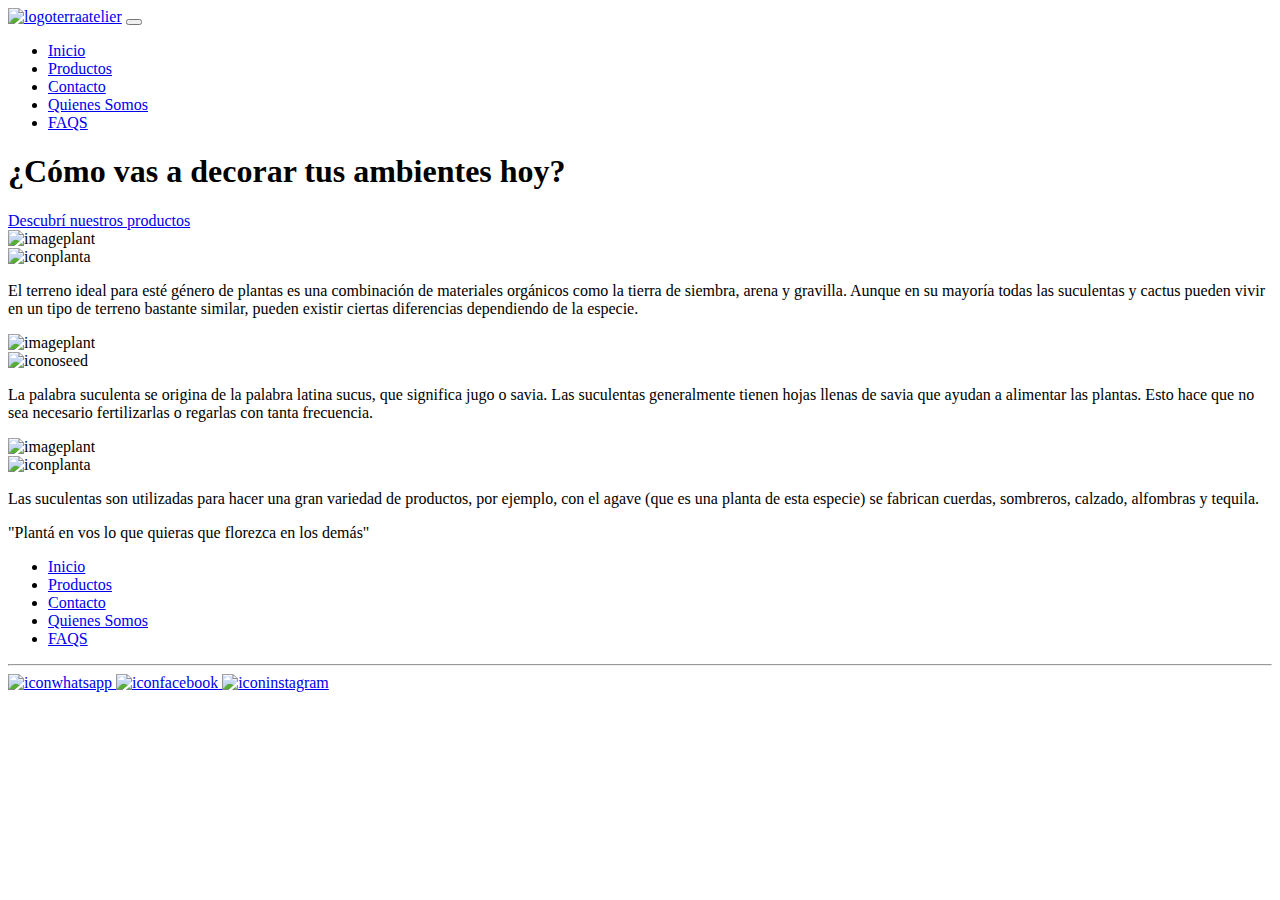
==== index.html @ 63eca44c "update" ====
<!DOCTYPE html>
<html lang="es">

<head>
    <meta charset="UTF-8">
    <meta http-equiv="X-UA-Compatible" content="IE=edge">
    <meta name="viewport" content="width=device-width, initial-scale=1.0">
    <meta name="E-commerce de plantas">
    <!-- HTML Meta Tags -->
    <title>Terra Atelier - Inicio</title>
    <meta name="description" content="En nuestro site encontrarás todo para darle vida a tus ambientes. Plantas de interior, cactus, suculentas y deco.">
    <!-- Google / Search Engine Tags -->
    <meta itemprop="name" content="Terra Atelier - Inicio">
    <meta itemprop="description" content="En nuestro site encontrarás todo para darle vida a tus ambientes. Plantas de interior, cactus, suculentas y deco.">
    <!-- Facebook Meta Tags -->
    <meta property="og:url" content="https://martingomez092.github.io/TerraAtelier">
    <meta property="og:type" content="website">
    <meta property="og:title" content="Terra Atelier - Inicio">
    <meta property="og:description" content="En nuestro site encontrarás todo para darle vida a tus ambientes. Plantas de interior, cactus, suculentas y deco.">
    <!-- Twitter Meta Tags -->
    <meta name="twitter:card" content="summary_large_image">
    <meta name="twitter:title" content="Terra Atelier - Inicio">
    <meta name="twitter:description" content="En nuestro site encontrarás todo para darle vida a tus ambientes. Plantas de interior, cactus, suculentas y deco.">
    <meta name="twitter:image" content="">
     <!-- Css y Bootstrap -->
    <link rel="shortcut icon" href="img/favicon.ico">
    <link rel="stylesheet" href="./css/style.css">
    <link href="https://cdn.jsdelivr.net/npm/bootstrap@5.1.3/dist/css/bootstrap.min.css" rel="stylesheet" integrity="sha384-1BmE4kWBq78iYhFldvKuhfTAU6auU8tT94WrHftjDbrCEXSU1oBoqyl2QvZ6jIW3" crossorigin="anonymous">
    <title>Terra Atelier - Inicio</title>
</head>

<body>
  <!-- NAVBAR -->
    <nav class="navbar navbar-expand-lg navbar-light bg-light ">
        <div class="container-fluid ">
          <a class="navbar-brand" href="index.html"><img class="logo" src="img/logo.svg" alt="logoterraatelier"></a>
          <button class="navbar-toggler" type="button" data-bs-toggle="collapse" data-bs-target="#navbarNav" aria-controls="navbarNav" aria-expanded="false" aria-label="Toggle navigation">
            <span class="navbar-toggler-icon"></span>
          </button>
          <div class="collapse navbar-collapse li-position" id="navbarNav">
            <ul class="navbar-nav">
              <li class="nav-item">
                <a class="nav-link active" aria-current="page" href="index.html">Inicio</a>
              </li>
              <li class="nav-item">
                <a class="nav-link" href="productos.html">Productos</a>
              </li>
              <li class="nav-item">
                <a class="nav-link" href="contacto.html">Contacto</a>
              </li>
              <li class="nav-item">
                <a class="nav-link" href="quienes-somos.html">Quienes Somos</a>
              </li>
              <li class="nav-item">
                <a class="nav-link" href="faqs.html">FAQS</a>
              </li>
            </ul>
          </div>
        </div>
      </nav>
  
    <!-- PARALLAX HERO -->
    <article >
        <div class="section1 parallax mb-5">
          <div class="hero">
            <h1>¿Cómo vas a decorar tus ambientes hoy?</h1>
            <a class="btn-hero nav-link" href="productos.html" target="_blank">Descubrí nuestros productos</a>
          </div>      
        </div> 
    </article>    

    <!-- CARDS INFO -->
    <section class="section-width">
      <div class="card mb-5 mt-2" >
        <div class="row g-0">
          <div class="col-12 col-lg-4 col-xl-3 image-card">
            <img src="img/box1.jpg" alt="imageplant" class="img-fluid ">
          </div>
          <div class="col-12 col-lg-8 col-xl-9 d-flex align-items-center">
            <div class="card-body">
                <img class="icon" src="img/Group 8.svg" alt="iconplanta">
              <p class="card-text">El terreno ideal para esté género de plantas es una combinación de materiales orgánicos como la tierra de siembra, arena y gravilla.  Aunque en su mayoría todas las suculentas y cactus pueden vivir en un tipo de terreno bastante similar, pueden  existir ciertas diferencias dependiendo de la especie.</p>
              
            </div>
          </div>
        </div>
      </div>
      <div class="card mb-5 mt-2" >
        <div class="row g-0 ">
          <div class="col-12 col-lg-4 col-xl-3 image-card">
            <img src="img/box1.jpg" alt="imageplant" class="img-fluid ">
          </div>
          <div class="col-12 col-lg-8 col-xl-9 d-flex align-items-center"">
            <div class="card-body">
              <img class="icon" src="img/mdi_seed-outline.svg" alt="iconoseed">
              <p class="card-text">La palabra suculenta se origina de la palabra latina sucus, que significa jugo o savia. Las suculentas generalmente tienen hojas llenas de savia que ayudan a alimentar las plantas. Esto hace que no sea necesario fertilizarlas o regarlas con tanta frecuencia. </p>
            </div>
         </div>
        </div>
      </div>
      <div class="card mb-5 mt-2" >
        <div class="row g-0">
          <div class="col-12 col-lg-4 col-xl-3 image-card">
            <img src="img/box1.jpg" alt="imageplant" class="img-fluid ">
          </div>
          <div class="col-12 col-lg-8 col-xl-9 d-flex align-items-center">
            <div class="card-body">
                <img class="icon" src="img/Group 8.svg" alt="iconplanta">
              <p class="card-text">Las suculentas son utilizadas para hacer una gran variedad de productos, por ejemplo, con el agave (que es una planta de esta especie) se fabrican cuerdas, sombreros, calzado, alfombras y tequila.</p>            
            </div>
          </div>
        </div>
      </div>
    </section> 

    <!-- PARALLAX 2 -->
    <article >
        <div class="section2 parallax d-flex justify-content-center ">
            <div class="box-flex-pie">
                <div class="box-left-pie">
                    <p class="box-text-3">"Plantá en vos lo que quieras que florezca en los demás"
                    </p>
                </div>
                <div class="box-right-pie">                          
                </div>
            </div>
        </div> 
    </article>

    <!-- FOOTER -->
    <footer class="footer-responsive">
        <ul class="ul-footer">
            <li class="li-footer "><a href="index.html"> Inicio</a></li>
            <li class="li-footer"><a href="productos.html">Productos</a></li>
            <li class="li-footer"><a href="contacto.html">Contacto</a></li>
            <li class="li-footer"><a href="quienes-somos.html">Quienes Somos</a></li>
            <li class="li-footer"><a href="faqs.html">FAQS</a></li> 
        </ul>
        <hr>
        <div class="redes">
            <a class="icon-redes" href="https://api.whatsapp.com/send?phone=0123456789&text=Hola, Nececito mas informacion!" target="_blank">
                <img src="img/wasap.svg" alt="iconwhatsapp">
            </a>
            <a class="icon-redes" href="https://www.facebook.com/terraatelier.tiendadeplantas" target="_blank">
                <img src="img/fb.svg" alt="iconfacebook">
            </a>
            <a class="icon-redes" href="https://www.instagram.com/terraatelierok/"target="_blank">
                <img src="img/ig.svg" alt="iconinstagram">
            </a>
        </div>
    </footer> 
    <script src="https://cdn.jsdelivr.net/npm/bootstrap@5.1.3/dist/js/bootstrap.bundle.min.js" integrity="sha384-ka7Sk0Gln4gmtz2MlQnikT1wXgYsOg+OMhuP+IlRH9sENBO0LRn5q+8nbTov4+1p" crossorigin="anonymous"></script>
</body> 

</html>
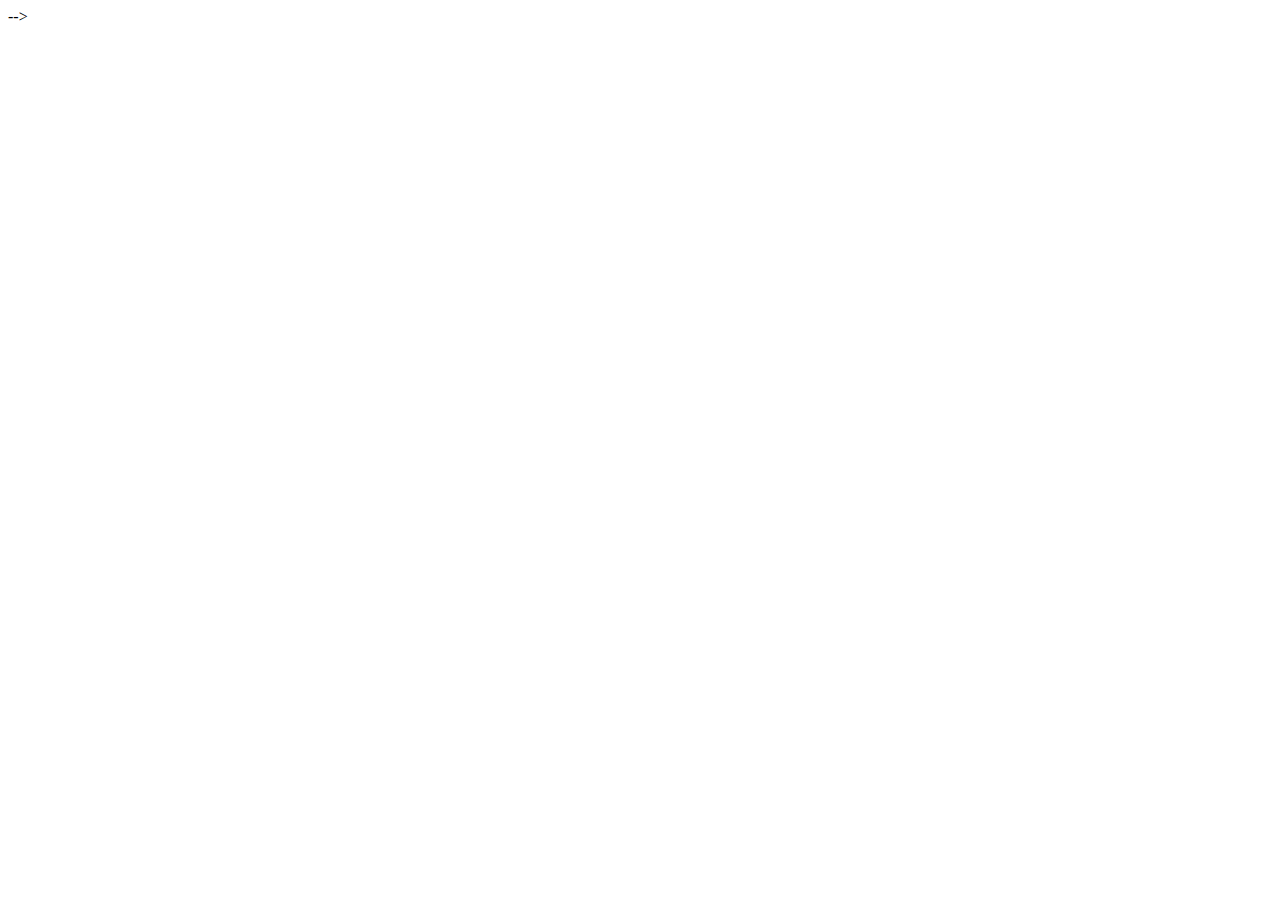
==== commit 4b1720c2: "Ajustes en el html" ====
--- a/index.html
+++ b/index.html
@@ -1,4 +1,4 @@
-<!DOCTYPE html>
+<!-- <!DOCTYPE html>
 <html lang="es">
 
 <head>
@@ -6,32 +6,32 @@
     <meta http-equiv="X-UA-Compatible" content="IE=edge">
     <meta name="viewport" content="width=device-width, initial-scale=1.0">
     <meta name="E-commerce de plantas">
-    <!-- HTML Meta Tags -->
-    <title>Terra Atelier - Inicio</title>
-    <meta name="description" content="En nuestro site encontrarás todo para darle vida a tus ambientes. Plantas de interior, cactus, suculentas y deco.">
+   <!-HTML Meta Tags -->
+<!--     <title>Terra Atelier - Inicio</title>
+    <meta name="description" content="En nuestro site encontrarás todo para darle vida a tus ambientes. Plantas de interior, cactus, suculentas y deco."> -->
     <!-- Google / Search Engine Tags -->
-    <meta itemprop="name" content="Terra Atelier - Inicio">
-    <meta itemprop="description" content="En nuestro site encontrarás todo para darle vida a tus ambientes. Plantas de interior, cactus, suculentas y deco.">
+  <!--   <meta itemprop="name" content="Terra Atelier - Inicio">
+    <meta itemprop="description" content="En nuestro site encontrarás todo para darle vida a tus ambientes. Plantas de interior, cactus, suculentas y deco."> -->
     <!-- Facebook Meta Tags -->
-    <meta property="og:url" content="https://martingomez092.github.io/TerraAtelier">
+  <!--   <meta property="og:url" content="https://martingomez092.github.io/TerraAtelier">
     <meta property="og:type" content="website">
     <meta property="og:title" content="Terra Atelier - Inicio">
-    <meta property="og:description" content="En nuestro site encontrarás todo para darle vida a tus ambientes. Plantas de interior, cactus, suculentas y deco.">
+    <meta property="og:description" content="En nuestro site encontrarás todo para darle vida a tus ambientes. Plantas de interior, cactus, suculentas y deco."> -->
     <!-- Twitter Meta Tags -->
-    <meta name="twitter:card" content="summary_large_image">
+   <!--  <meta name="twitter:card" content="summary_large_image">
     <meta name="twitter:title" content="Terra Atelier - Inicio">
     <meta name="twitter:description" content="En nuestro site encontrarás todo para darle vida a tus ambientes. Plantas de interior, cactus, suculentas y deco.">
-    <meta name="twitter:image" content="">
+    <meta name="twitter:image" content=""> -->
      <!-- Css y Bootstrap -->
-    <link rel="shortcut icon" href="img/favicon.ico">
+   <!--  <link rel="shortcut icon" href="img/favicon.ico">
     <link rel="stylesheet" href="./css/style.css">
     <link href="https://cdn.jsdelivr.net/npm/bootstrap@5.1.3/dist/css/bootstrap.min.css" rel="stylesheet" integrity="sha384-1BmE4kWBq78iYhFldvKuhfTAU6auU8tT94WrHftjDbrCEXSU1oBoqyl2QvZ6jIW3" crossorigin="anonymous">
     <title>Terra Atelier - Inicio</title>
-</head>
+</head> -->
 
-<body>
-  <!-- NAVBAR -->
-    <nav class="navbar navbar-expand-lg navbar-light bg-light ">
+<body> -->
+<!--  NAVBAR -->
+    <!-- <nav class="navbar navbar-expand-lg navbar-light bg-light ">
         <div class="container-fluid ">
           <a class="navbar-brand" href="index.html"><img class="logo" src="img/logo.svg" alt="logoterraatelier"></a>
           <button class="navbar-toggler" type="button" data-bs-toggle="collapse" data-bs-target="#navbarNav" aria-controls="navbarNav" aria-expanded="false" aria-label="Toggle navigation">
@@ -57,20 +57,20 @@
             </ul>
           </div>
         </div>
-      </nav>
+      </nav> -->
   
     <!-- PARALLAX HERO -->
-    <article >
+   <!--  <article >
         <div class="section1 parallax mb-5">
           <div class="hero">
             <h1>¿Cómo vas a decorar tus ambientes hoy?</h1>
             <a class="btn-hero nav-link" href="productos.html" target="_blank">Descubrí nuestros productos</a>
           </div>      
         </div> 
-    </article>    
+    </article>  -->   
 
     <!-- CARDS INFO -->
-    <section class="section-width">
+   <!--  <section class="section-width">
       <div class="card mb-5 mt-2" >
         <div class="row g-0">
           <div class="col-12 col-lg-4 col-xl-3 image-card">
@@ -111,10 +111,10 @@
           </div>
         </div>
       </div>
-    </section> 
+    </section>  -->
 
     <!-- PARALLAX 2 -->
-    <article >
+    <!-- <article >
         <div class="section2 parallax d-flex justify-content-center ">
             <div class="box-flex-pie">
                 <div class="box-left-pie">
@@ -125,10 +125,10 @@
                 </div>
             </div>
         </div> 
-    </article>
+    </article> -->
 
     <!-- FOOTER -->
-    <footer class="footer-responsive">
+    <!-- <footer class="footer-responsive">
         <ul class="ul-footer">
             <li class="li-footer "><a href="index.html"> Inicio</a></li>
             <li class="li-footer"><a href="productos.html">Productos</a></li>
@@ -148,8 +148,9 @@
                 <img src="img/ig.svg" alt="iconinstagram">
             </a>
         </div>
-    </footer> 
+    </footer>   
     <script src="https://cdn.jsdelivr.net/npm/bootstrap@5.1.3/dist/js/bootstrap.bundle.min.js" integrity="sha384-ka7Sk0Gln4gmtz2MlQnikT1wXgYsOg+OMhuP+IlRH9sENBO0LRn5q+8nbTov4+1p" crossorigin="anonymous"></script>
-</body> 
+    <script src=""></script>
+  </body> 
 
-</html> +</html> -->--- a/css/style.css
+++ b/css/style.css
@@ -0,0 +1,1701 @@
+* {
+  padding: 0;
+  margin: 0;
+  -webkit-box-sizing: border-box;
+  box-sizing: border-box;
+}
+
+.footer-primario #131515 {
+  background-color: #131515;
+}
+
+.footer-secundario #fafafa {
+  background-color: #131515;
+}
+
+.footer-responsive {
+  height: auto;
+  width: 100%;
+  background-color: #131515;
+}
+
+.ul-footer {
+  height: auto;
+  width: 100%;
+  background-color: #fafafa;
+}
+
+.footer,
+.footer--redisenio1,
+.footer--redisenio2 {
+  width: 100%;
+  height: auto;
+  background-color: #131515;
+  text-align: center;
+  color: #fafafa;
+}
+
+.footer--redisenio1 {
+  background-color: aquamarine;
+  color: yellow;
+}
+
+.footer--redisenio2 {
+  background-color: brown;
+  color: yellow;
+}
+
+body {
+  background-color: #fff;
+}
+
+section {
+  margin-left: 10rem;
+  margin-right: 10rem;
+  background-color: #fff;
+}
+
+/* navbar */
+.navbar {
+  width: 100%;
+  display: inline-block;
+  background-color: #2ac9ad;
+  padding-top: 1rem;
+  padding-bottom: 1rem;
+  position: fixed;
+  z-index: 1000;
+}
+
+.navbar-brand {
+  width: 100%;
+  margin: auto;
+  display: flex;
+  justify-content: center;
+}
+
+.navbar-collapse {
+  display: -webkit-box;
+  display: -ms-flexbox;
+  display: flex;
+  -ms-flex-preferred-size: auto;
+  flex-basis: auto;
+  -webkit-box-pack: end;
+  -ms-flex-pack: end;
+  justify-content: flex-end;
+  margin-right: 10rem;
+}
+
+.logo {
+  width: 10rem;
+  margin-top: 0.5rem;
+  margin-bottom: 0.5rem;
+}
+
+@media only screen and (max-width: 991px) {
+  .logo {
+    margin-left: 5rem;
+  }
+}
+
+@media only screen and (max-width: 600px) {
+  .logo {
+    margin-left: 1rem;
+  }
+}
+
+@media only screen and (max-width: 991px) {
+  .navbar-toggler {
+    margin-right: 5rem;
+  }
+}
+
+@media only screen and (max-width: 600px) {
+  .navbar-toggler {
+    margin-right: 1rem;
+  }
+}
+
+.ul-navbar {
+  display: -webkit-box;
+  display: -ms-flexbox;
+  display: flex;
+  -webkit-box-orient: horizontal;
+  -webkit-box-direction: normal;
+  -ms-flex-direction: row;
+  flex-direction: row;
+}
+
+.li-navbar {
+  display: -webkit-box;
+  display: -ms-flexbox;
+  display: flex;
+  -webkit-box-orient: horizontal;
+  -webkit-box-direction: normal;
+  -ms-flex-direction: row;
+  flex-direction: row;
+  margin-right: 10rem;
+  text-decoration: none;
+  font-weight: bolder;
+  font-family: -apple-system, BlinkMacSystemFont, "Segoe UI", Roboto, Oxygen,
+    Ubuntu, Cantarell, "Open Sans", "Helvetica Neue", sans-serif;
+}
+
+a:link,
+a:visited,
+a:active,
+a:hover {
+  text-decoration: none;
+  color: #fafafa;
+}
+
+a.btn-hero:hover {
+  color: #ffffff;
+}
+
+a.btn-hero:visited {
+  color: #ffffff;
+}
+
+a.nav-link {
+  color: none;
+}
+
+/* hero */
+.section1 {
+  background-image: url("img/hero.webp");
+  background-repeat: none;
+  background-position: center;
+  background-size: cover;
+  height: 60vh;
+}
+
+.hero {
+  display: -webkit-box;
+  display: -ms-flexbox;
+  display: flex;
+  -webkit-box-orient: vertical;
+  -webkit-box-direction: normal;
+  -ms-flex-direction: column;
+  flex-direction: column;
+  -webkit-box-pack: start;
+  -ms-flex-pack: start;
+  justify-content: flex-start;
+  -webkit-box-align: start;
+  -ms-flex-align: start;
+  align-items: flex-start;
+  padding-top: 10rem;
+}
+
+h1 {
+  color: #fafafa;
+  font-family: -apple-system, BlinkMacSystemFont, "Segoe UI", Roboto, Oxygen,
+    Ubuntu, Cantarell, "Open Sans", "Helvetica Neue", sans-serif;
+  font-size: 6rem;
+  margin-left: 10rem;
+  margin-right: 10rem;
+  margin-bottom: 10rem;
+}
+
+.btn-hero {
+  background-color: #2ac9ad;
+  padding: 0.2rem;
+  border-radius: 0.5rem;
+  border-color: #2ac9ad;
+  color: #fafafa;
+  font-family: -apple-system, BlinkMacSystemFont, "Segoe UI", Roboto, Oxygen,
+    Ubuntu, Cantarell, "Open Sans", "Helvetica Neue", sans-serif;
+  font-size: 1.5rem;
+  margin-left: 10rem;
+  margin-right: 10rem;
+  margin-top: 4rem;
+}
+
+.btn-hero:hover {
+  background-color: #28b59c;
+}
+
+.btn-hero:active {
+  -webkit-transform: translateY(-1px);
+  transform: translateY(-1px);
+}
+
+@media only screen and (max-width: 991px) {
+  .hero {
+    padding-top: 8rem;
+  }
+}
+
+@media only screen and (max-width: 600px) {
+  .hero {
+    padding-top: 8rem;
+    padding-left: 2rem;
+    padding-right: 2rem;
+    display: -webkit-box;
+    display: -ms-flexbox;
+    display: flex;
+    -webkit-box-orient: vertical;
+    -webkit-box-direction: normal;
+    -ms-flex-direction: column;
+    flex-direction: column;
+    -webkit-box-pack: center;
+    -ms-flex-pack: center;
+    justify-content: center;
+    -webkit-box-align: center;
+    -ms-flex-align: center;
+    align-items: center;
+    text-align: center;
+  }
+}
+
+@media only screen and (max-width: 991px) {
+  h1 {
+    margin-left: 5rem;
+  }
+}
+
+@media only screen and (max-width: 991px) {
+  .btn-hero {
+    margin-left: 5rem;
+    margin-right: 1rem;
+  }
+}
+
+@media only screen and (max-width: 600px) {
+  h1 {
+    margin-left: 1rem;
+    margin-right: 1rem;
+  }
+}
+
+@media only screen and (max-width: 600px) {
+  .btn-hero {
+    margin-left: 1rem;
+    margin-right: 1rem;
+  }
+}
+
+@media only screen and (max-width: 440px) {
+  .btn-hero {
+    font-size: 1rem;
+  }
+}
+
+@media only screen and (max-width: 335px) {
+  .btn-hero {
+    margin-left: 0rem;
+    margin-right: 0rem;
+  }
+}
+
+/* card */
+.box-flex {
+  display: -webkit-box;
+  display: -ms-flexbox;
+  display: flex;
+  border-width: 0.01rem;
+  border-style: solid;
+  border-color: #cecece;
+  margin-bottom: 4rem;
+  height: 60vh;
+}
+
+.box-icon-text {
+  display: -webkit-box;
+  display: -ms-flexbox;
+  display: flex;
+  -webkit-box-orient: vertical;
+  -webkit-box-direction: normal;
+  -ms-flex-direction: column;
+  flex-direction: column;
+  background-color: #fafafa;
+}
+
+.icon {
+  width: 3rem;
+  margin-bottom: 1.5rem;
+}
+
+@media only screen and (max-width: 1375px) {
+  .icon {
+    padding-top: 3rem;
+  }
+}
+
+@media only screen and (max-width: 1235px) {
+  .icon {
+    padding-top: 2rem;
+    padding-bottom: 1rem;
+  }
+}
+
+@media only screen and (max-width: 1167px) {
+  .icon {
+    padding-top: 1rem;
+    padding-bottom: 0rem;
+  }
+}
+
+@media only screen and (max-width: 1379px) {
+  .icon {
+    display: none;
+  }
+}
+
+@media only screen and (min-width: 775px) and (max-width: 1061px) {
+  .section-width {
+    margin-left: 12rem;
+    margin-right: 12rem;
+  }
+}
+
+@media only screen and (max-width: 600px) {
+  .section-width {
+    margin-left: 1rem;
+    margin-right: 1rem;
+  }
+}
+
+@media only screen and (max-width: 410px) {
+  .image-card {
+    border-radius: round;
+  }
+}
+
+@media only screen and (max-width: 1041px) {
+  .card-text {
+    font-size: small;
+  }
+}
+
+.box-text-1 {
+  padding-left: 3rem;
+  padding-right: 3rem;
+  font-family: -apple-system, BlinkMacSystemFont, "Segoe UI", Roboto, Oxygen,
+    Ubuntu, Cantarell, "Open Sans", "Helvetica Neue", sans-serif;
+  color: #131515;
+  font-size: 1.5rem;
+}
+
+.box-text-2 {
+  padding-left: 3rem;
+  padding-right: 3rem;
+  font-family: -apple-system, BlinkMacSystemFont, "Segoe UI", Roboto, Oxygen,
+    Ubuntu, Cantarell, "Open Sans", "Helvetica Neue", sans-serif;
+  color: #131515;
+  font-size: 1.5rem;
+  text-align: right;
+}
+
+.icon-2 {
+  display: -webkit-box;
+  display: -ms-flexbox;
+  display: flex;
+  -webkit-box-orient: horizontal;
+  -webkit-box-direction: normal;
+  -ms-flex-direction: row;
+  flex-direction: row;
+  -webkit-box-pack: end;
+  -ms-flex-pack: end;
+  justify-content: flex-end;
+  padding-top: 8rem;
+  padding-right: 3rem;
+  padding-bottom: 4rem;
+}
+
+.box-flex-negra {
+  display: -webkit-box;
+  display: -ms-flexbox;
+  display: flex;
+  border-width: 0.01rem;
+  border-style: solid;
+  border-color: #cecece;
+  margin-bottom: 4rem;
+  background-color: #2ac9ad;
+}
+
+.image-width {
+  width: auto;
+  height: auto;
+}
+
+.box-left {
+  display: -webkit-box;
+  display: -ms-flexbox;
+  display: flex;
+  -webkit-box-align: center;
+  -ms-flex-align: center;
+  align-items: center;
+  width: 50%;
+  padding: 4rem;
+}
+
+.box-right {
+  display: -webkit-box;
+  display: -ms-flexbox;
+  display: flex;
+  background-color: #131515;
+  width: 50%;
+  background-image: url(img/box1.jpg);
+  background-size: fill no-repeat;
+  background-position: center;
+  height: auto;
+}
+
+/* footer */
+footer {
+  background-color: #131515;
+  padding-right: 10rem;
+  padding-left: 10rem;
+}
+
+.ul-footer {
+  display: -webkit-box;
+  display: -ms-flexbox;
+  display: flex;
+  -webkit-box-orient: horizontal;
+  -webkit-box-direction: normal;
+  -ms-flex-direction: row;
+  flex-direction: row;
+  -webkit-box-pack: center;
+  -ms-flex-pack: center;
+  justify-content: center;
+  background-color: #131515;
+  padding-left: 0rem;
+  margin-bottom: 0rem;
+}
+
+.li-footer {
+  display: -webkit-box;
+  display: -ms-flexbox;
+  display: flex;
+  -webkit-box-orient: vertical;
+  -webkit-box-direction: normal;
+  -ms-flex-direction: column;
+  flex-direction: column;
+  -webkit-box-pack: center;
+  -ms-flex-pack: center;
+  justify-content: center;
+  margin-right: 2rem;
+  margin-left: 2rem;
+  margin-top: 0.5rem;
+  margin-bottom: 0.5rem;
+  padding: 1rem;
+  text-decoration: none;
+  font-weight: bolder;
+  font-family: -apple-system, BlinkMacSystemFont, "Segoe UI", Roboto, Oxygen,
+    Ubuntu, Cantarell, "Open Sans", "Helvetica Neue", sans-serif;
+}
+
+li a:hover {
+  color: #fafafa;
+}
+
+footer hr {
+  height: 1px;
+  background-color: whitesmoke;
+  margin: 0rem;
+}
+
+@media only screen and (max-width: 992px) {
+  .li-footer {
+    margin: 0rem;
+  }
+}
+
+@media only screen and (max-width: 700px) {
+  .ul-footer {
+    -webkit-box-orient: vertical;
+    -webkit-box-direction: normal;
+    -ms-flex-direction: column;
+    flex-direction: column;
+    padding-left: 0%;
+  }
+}
+
+@media only screen and (max-width: 700px) {
+  .footer-responsive {
+    margin-left: 0rem;
+    margin-right: 0rem;
+    padding-left: 0px;
+    padding-right: 0px;
+  }
+}
+
+.redes {
+  display: -webkit-box;
+  display: -ms-flexbox;
+  display: flex;
+  -webkit-box-orient: horizontal;
+  -webkit-box-direction: normal;
+  -ms-flex-direction: row;
+  flex-direction: row;
+  -webkit-box-align: center;
+  -ms-flex-align: center;
+  align-items: center;
+  -webkit-box-pack: center;
+  -ms-flex-pack: center;
+  justify-content: center;
+  padding-top: 0.5rem;
+  padding-bottom: 0.5rem;
+}
+
+.icon-redes {
+  margin: 1rem;
+}
+
+.section1.parallax {
+  background-attachment: fixed;
+}
+
+iframe {
+  width: 100%;
+  height: 100%;
+}
+
+.box-map {
+  display: -webkit-box;
+  display: -ms-flexbox;
+  display: flex;
+  margin-bottom: 8rem;
+  color: #fafafa;
+}
+
+.inbox-left {
+  display: -webkit-box;
+  display: -ms-flexbox;
+  display: flex;
+  -webkit-box-orient: vertical;
+  -webkit-box-direction: normal;
+  -ms-flex-direction: column;
+  flex-direction: column;
+  -webkit-box-pack: center;
+  -ms-flex-pack: center;
+  justify-content: center;
+  background-color: #2ac9ad;
+  color: #fafafa;
+  width: 50%;
+  background-size: fill no-repeat;
+  background-position: center;
+  height: auto;
+}
+
+form {
+  margin: 1.5rem;
+}
+
+input[type="text"]:focus {
+  border: 3px solid #555;
+}
+
+textarea {
+  width: 100%;
+  height: 100px;
+  padding: 12px 20px;
+  -webkit-box-sizing: border-box;
+  box-sizing: border-box;
+  border: 2px solid #ccc;
+  border-radius: 4px;
+  background-color: #f8f8f8;
+  resize: none;
+  margin-top: 0.5rem;
+}
+
+input {
+  margin-bottom: 1rem;
+  margin-top: 0.5rem;
+  width: 100%;
+  height: 40px;
+  padding: 12px 20px;
+  -webkit-box-sizing: border-box;
+  box-sizing: border-box;
+  border: 2px solid #ccc;
+  border-radius: 4px;
+  background-color: #f8f8f8;
+  resize: none;
+}
+
+.inbox-right {
+  display: -webkit-box;
+  display: -ms-flexbox;
+  display: flex;
+  -webkit-box-pack: center;
+  -ms-flex-pack: center;
+  justify-content: center;
+  -webkit-box-align: center;
+  -ms-flex-align: center;
+  align-items: center;
+  background-color: #131515;
+  width: auto;
+  font-family: -apple-system, BlinkMacSystemFont, "Segoe UI", Roboto, Oxygen,
+    Ubuntu, Cantarell, "Open Sans", "Helvetica Neue", sans-serif;
+  font-weight: bold;
+  font-size: xx-large;
+  background-color: #131515;
+}
+
+.img-inbox {
+  height: 100%;
+}
+
+.message {
+  margin: 2rem;
+  margin-top: 0rem;
+}
+
+@media only screen and (max-width: 1466px) {
+  .message {
+    font-size: x-large;
+  }
+}
+
+@media only screen and (max-width: 1466px) {
+  .img-message {
+    width: 20vw;
+  }
+}
+
+@media only screen and (max-width: 1212px) {
+  .message {
+    display: none;
+  }
+}
+
+.img-message {
+  width: 15vw;
+}
+
+@media only screen and (max-width: 1212px) {
+  .img-message {
+    width: 25vw;
+  }
+}
+
+@media only screen and (max-width: 992px) {
+  .responsive-message {
+    margin-left: 5rem;
+    margin-right: 5rem;
+  }
+}
+
+@media only screen and (max-width: 824px) {
+  .responsive-message {
+    margin-left: 1rem;
+    margin-right: 1rem;
+  }
+}
+
+@media only screen and (max-width: 824px) {
+  .inbox-right {
+    display: none;
+  }
+}
+
+@media only screen and (max-width: 824px) {
+  .inbox-left {
+    width: 100%;
+  }
+}
+
+.inbox-btn {
+  display: -webkit-box;
+  display: -ms-flexbox;
+  display: flex;
+  -webkit-box-orient: horizontal;
+  -webkit-box-direction: normal;
+  -ms-flex-direction: row;
+  flex-direction: row;
+  -webkit-box-pack: end;
+  -ms-flex-pack: end;
+  justify-content: flex-end;
+  width: 100%;
+  height: auto;
+}
+
+.btn-inbox {
+  padding: 3rem;
+  -webkit-transition-duration: 0.4s;
+  transition-duration: 0.4s;
+  color: #131515;
+  font-family: -apple-system, BlinkMacSystemFont, "Segoe UI", Roboto, Oxygen,
+    Ubuntu, Cantarell, "Open Sans", "Helvetica Neue", sans-serif;
+}
+
+.responsive-map {
+  margin-left: 10rem;
+  margin-right: 10rem;
+}
+
+@media only screen and (max-width: 992px) {
+  .responsive-map {
+    margin-left: 5rem;
+    margin-right: 5rem;
+  }
+}
+
+@media only screen and (max-width: 992px) {
+  .responsive-map {
+    margin-left: 2rem;
+    margin-right: 2rem;
+  }
+}
+
+.box-map-left {
+  display: -webkit-box;
+  display: -ms-flexbox;
+  display: flex;
+  -webkit-box-orient: vertical;
+  -webkit-box-direction: normal;
+  -ms-flex-direction: column;
+  flex-direction: column;
+  -webkit-box-pack: end;
+  -ms-flex-pack: end;
+  justify-content: flex-end;
+  -webkit-box-align: end;
+  -ms-flex-align: end;
+  align-items: flex-end;
+  background-color: #2ac9ad;
+  color: #fafafa;
+  width: 100%;
+  padding: 2rem;
+}
+
+div .col-6 {
+  padding-left: 0rem;
+  padding-right: 0rem;
+}
+
+.box-map-right {
+  display: -webkit-box;
+  display: -ms-flexbox;
+  display: flex;
+  background-color: #131515;
+  width: 100%;
+  background-size: fill no-repeat;
+  background-position: center;
+  height: auto;
+}
+
+.flex-row {
+  display: -webkit-box;
+  display: -ms-flexbox;
+  display: flex;
+  -webkit-box-orient: horizontal;
+  -webkit-box-direction: normal;
+  -ms-flex-direction: row;
+  flex-direction: row;
+}
+
+.btn-inbox {
+  display: -webkit-box;
+  display: -ms-flexbox;
+  display: flex;
+  -webkit-box-orient: horizontal;
+  -webkit-box-direction: normal;
+  -ms-flex-direction: row;
+  flex-direction: row;
+  padding-top: 0.8rem;
+  padding-left: 2rem;
+  padding-right: 2rem;
+  padding-bottom: 0.8rem;
+  background-color: #fafafa;
+  color: #131515;
+  border-radius: 0.5rem;
+  margin-bottom: 2rem;
+  margin-top: 1rem;
+  font-weight: bold;
+  border-style: none;
+}
+
+.text-map {
+  display: -webkit-box;
+  display: -ms-flexbox;
+  display: flex;
+  -webkit-box-pack: end;
+  -ms-flex-pack: end;
+  justify-content: flex-end;
+  padding-bottom: 2rem;
+  font-family: -apple-system, BlinkMacSystemFont, "Segoe UI", Roboto, Oxygen,
+    Ubuntu, Cantarell, "Open Sans", "Helvetica Neue", sans-serif;
+  font-size: 2rem;
+  text-align: right;
+}
+
+@media only screen and (max-width: 1185px) {
+  .text-map {
+    width: 100%;
+    font-size: 1.5rem;
+  }
+}
+
+.text-map-bold {
+  padding-top: 6rem;
+  padding-bottom: 1rem;
+  font-family: -apple-system, BlinkMacSystemFont, "Segoe UI", Roboto, Oxygen,
+    Ubuntu, Cantarell, "Open Sans", "Helvetica Neue", sans-serif;
+  font-size: 2rem;
+  text-align: right;
+  font-weight: bold;
+}
+
+@media only screen and (max-width: 420px) {
+  .text-map-bold {
+    font-size: 1.5rem;
+  }
+}
+
+@media only screen and (max-width: 420px) {
+  .box-map-left {
+    -webkit-box-align: center;
+    -ms-flex-align: center;
+    align-items: center;
+    -webkit-box-pack: center;
+    -ms-flex-pack: center;
+    justify-content: center;
+    padding: 1rem;
+  }
+}
+
+@media only screen and (max-width: 420px) {
+  .text-map {
+    -webkit-box-pack: center;
+    -ms-flex-pack: center;
+    justify-content: center;
+  }
+}
+
+/* parallax 2  */
+.section2 {
+  background-image: url("img/hero.webp");
+  background-repeat: no-repeat;
+  background-position: center;
+  background-size: cover;
+  height: 80vh;
+  padding-top: 0.1rem;
+}
+
+.section2.parallax {
+  background-attachment: fixed;
+  display: -webkit-box;
+  display: -ms-flexbox;
+  display: flex;
+  -webkit-box-align: center;
+  -ms-flex-align: center;
+  align-items: center;
+}
+
+.box-flex-pie {
+  display: -webkit-box;
+  display: -ms-flexbox;
+  display: flex;
+  width: 100%;
+  margin-right: 10rem;
+  margin-left: 10rem;
+  margin-top: 1rem;
+  margin-top: 1rem;
+  background-color: #2ac9ad;
+}
+
+.box-left-pie {
+  display: -webkit-box;
+  display: -ms-flexbox;
+  display: flex;
+  -webkit-box-orient: horizontal;
+  -webkit-box-direction: normal;
+  -ms-flex-direction: row;
+  flex-direction: row;
+  -webkit-box-align: center;
+  -ms-flex-align: center;
+  align-items: center;
+  width: 50%;
+  background-color: #2ac9ad;
+}
+
+.box-right-pie {
+  display: -webkit-box;
+  display: -ms-flexbox;
+  display: flex;
+  background-color: #131515;
+  width: 50%;
+  background-image: url(img/box1.jpg);
+  background-size: fill no-repeat;
+  background-position: center;
+  height: 50vh;
+}
+
+.box-text-3 {
+  padding: 2rem;
+  font-family: -apple-system, BlinkMacSystemFont, "Segoe UI", Roboto, Oxygen,
+    Ubuntu, Cantarell, "Open Sans", "Helvetica Neue", sans-serif;
+  color: #131515;
+  font-size: 2.3rem;
+  text-align: center;
+  display: -webkit-box;
+  display: -ms-flexbox;
+  display: flex;
+  color: #fafafa;
+}
+
+.iconcart {
+  fill: #fafafa;
+  display: inline-block;
+}
+
+.cart__buttons {
+  display: flex;
+  flex-direction: row;
+  justify-content: flex-end;
+  align-items: center;
+  margin: 2rem 0 1rem 0;
+}
+
+.cart__buttons .button-inbox-market {
+  margin: 0;
+}
+
+@media only screen and (max-width: 1293px) {
+  .box-text-3 {
+    font-size: 2rem;
+  }
+}
+
+@media only screen and (max-width: 1093px) {
+  .box-right-pie {
+    display: none;
+  }
+}
+
+@media only screen and (max-width: 1093px) {
+  .box-left-pie {
+    width: 100%;
+  }
+}
+
+@media only screen and (max-width: 1093px) {
+  .section2 {
+    height: 50vh;
+  }
+}
+
+@media only screen and (max-width: 740px) {
+  .box-flex-pie {
+    margin-left: 5rem;
+    margin-right: 5rem;
+  }
+}
+
+@media only screen and (max-width: 600px) {
+  .box-flex-pie {
+    margin: 1rem;
+  }
+}
+
+@media only screen and (max-width: 422px) {
+  .box-text-3 {
+    font-size: 1.7rem;
+  }
+}
+
+@media only screen and (max-width: 360px) {
+  .box-text-3 {
+    font-size: 1.5rem;
+  }
+}
+
+@media only screen and (max-width: 1200px) {
+  .responsive-market {
+    margin-left: 1rem;
+    margin-right: 1rem;
+  }
+}
+
+aside {
+  width: 20%;
+}
+
+@media only screen and (max-width: 1200px) {
+  aside {
+    width: 20%;
+    margin-left: 4rem;
+  }
+}
+
+@media only screen and (max-width: 1000px) {
+  aside {
+    display: none;
+    width: 40%;
+  }
+}
+
+.carousel-item {
+  background-repeat: no-repeat;
+  background-size: cover;
+}
+
+.w-100 {
+  height: 50vh;
+}
+
+@media only screen and (max-width: 800px) {
+  .w-100 {
+    height: 40vh;
+  }
+}
+
+@media only screen and (max-width: 400px) {
+  .w-100 {
+    height: 30vh;
+  }
+}
+
+h3 {
+  font-size: larger;
+}
+
+.catalogo {
+  font-family: -apple-system, BlinkMacSystemFont, "Segoe UI", Roboto, Oxygen,
+    Ubuntu, Cantarell, "Open Sans", "Helvetica Neue", sans-serif;
+  margin-bottom: 1rem;
+  margin-top: 2rem;
+}
+
+.title-terra {
+  color: #131515;
+  font-family: -apple-system, BlinkMacSystemFont, "Segoe UI", Roboto, Oxygen,
+    Ubuntu, Cantarell, "Open Sans", "Helvetica Neue", sans-serif;
+  margin-bottom: 2rem;
+}
+
+.question-terra {
+  color: #131515;
+  font-family: -apple-system, BlinkMacSystemFont, "Segoe UI", Roboto, Oxygen,
+    Ubuntu, Cantarell, "Open Sans", "Helvetica Neue", sans-serif;
+  font-size: larger;
+  margin-bottom: 1rem;
+}
+
+.categoria-catalogo {
+  font-family: -apple-system, BlinkMacSystemFont, "Segoe UI", Roboto, Oxygen,
+    Ubuntu, Cantarell, "Open Sans", "Helvetica Neue", sans-serif;
+  font-weight: 100;
+  padding-top: 1rem;
+  padding-right: 4rem;
+  color: #131515;
+  cursor: pointer;
+}
+
+h3.categoria-catalogo:hover {
+  color: #2ac9ad;
+  font-weight: 400;
+}
+
+.linea-precio {
+  width: 207px;
+}
+
+.precios {
+  display: -webkit-box;
+  display: -ms-flexbox;
+  display: flex;
+  -webkit-box-orient: horizontal;
+  -webkit-box-direction: normal;
+  -ms-flex-direction: row;
+  flex-direction: row;
+  margin-bottom: 5rem;
+}
+
+.ordenar {
+  display: -webkit-box;
+  display: -ms-flexbox;
+  display: flex;
+  -webkit-box-orient: horizontal;
+  -webkit-box-direction: normal;
+  -ms-flex-direction: row;
+  flex-direction: row;
+  -webkit-box-pack: end;
+  -ms-flex-pack: end;
+  justify-content: end;
+  margin-bottom: none;
+  font-family: -apple-system, BlinkMacSystemFont, "Segoe UI", Roboto, Oxygen,
+    Ubuntu, Cantarell, "Open Sans", "Helvetica Neue", sans-serif;
+}
+
+.navbar2 {
+  position: none;
+  width: 100%;
+  background-color: #2ac9ad;
+  display: -webkit-box;
+  display: -ms-flexbox;
+  display: flex;
+  -webkit-box-pack: justify;
+  -ms-flex-pack: justify;
+  justify-content: space-between;
+  -webkit-box-align: center;
+  -ms-flex-align: center;
+  align-items: center;
+  padding-top: 1rem;
+  padding-bottom: 1rem;
+  margin-bottom: 5rem;
+}
+
+.categoria-catalogo2 {
+  font-family: -apple-system, BlinkMacSystemFont, "Segoe UI", Roboto, Oxygen,
+    Ubuntu, Cantarell, "Open Sans", "Helvetica Neue", sans-serif;
+  font-weight: 100;
+  padding-top: 1rem;
+  margin-right: 8rem;
+  margin-bottom: 6rem;
+}
+
+.quienes {
+  display: -webkit-box;
+  display: -ms-flexbox;
+  display: flex;
+  -webkit-box-orient: horizontal;
+  -webkit-box-direction: normal;
+  -ms-flex-direction: row;
+  flex-direction: row;
+  margin-right: 10rem;
+  margin-left: 10rem;
+}
+
+.responsive-quienes {
+  margin-right: 10rem;
+  margin-left: 10rem;
+}
+
+.quienes-texto {
+  display: -webkit-box;
+  display: -ms-flexbox;
+  display: flex;
+  -webkit-box-orient: vertical;
+  -webkit-box-direction: normal;
+  -ms-flex-direction: column;
+  flex-direction: column;
+  margin-right: 0rem;
+  width: 50vw;
+}
+
+.text-quienes {
+  font-family: -apple-system, BlinkMacSystemFont, "Segoe UI", Roboto, Oxygen,
+    Ubuntu, Cantarell, "Open Sans", "Helvetica Neue", sans-serif;
+  font-weight: 80;
+  font-size: larger;
+  margin-right: 4rem;
+  line-height: 2rem;
+  text-indent: 3rem;
+}
+
+@media only screen and (max-width: 1420px) {
+  .text-quienes {
+    margin-right: 1rem;
+  }
+}
+
+@media only screen and (max-width: 1420px) {
+  .text-faqs {
+    margin-right: 1rem;
+  }
+}
+
+.quienes-img {
+  margin-right: 0rem;
+  margin-bottom: 0.5rem;
+  border-radius: 60rem;
+  width: 250px;
+  display: -webkit-box;
+  display: -ms-flexbox;
+  display: flex;
+  -webkit-box-align: center;
+  -ms-flex-align: center;
+  align-items: center;
+  -webkit-box-pack: start;
+  -ms-flex-pack: start;
+  justify-content: start;
+}
+
+@media only screen and (max-width: 1200px) {
+  .quienes-img {
+    border-radius: 0rem;
+    width: 500px;
+    padding: 2rem;
+    display: -webkit-box;
+    display: -ms-flexbox;
+    display: flex;
+    -webkit-box-pack: center;
+    -ms-flex-pack: center;
+    justify-content: center;
+  }
+}
+
+@media only screen and (max-width: 948px) {
+  .quienes-img {
+    border-radius: 0rem;
+    width: 500px;
+    padding: 0rem;
+    display: -webkit-box;
+    display: -ms-flexbox;
+    display: flex;
+    margin-top: 2rem;
+    margin-bottom: 2rem;
+    -webkit-box-pack: center;
+    -ms-flex-pack: center;
+    justify-content: center;
+  }
+}
+
+@media only screen and (max-width: 745px) {
+  .responsive-quienes {
+    margin-left: 2rem;
+    margin-right: 2rem;
+  }
+}
+
+@media only screen and (max-width: 745px) {
+  .responsive-faqs {
+    margin-left: 2rem;
+    margin-right: 2rem;
+  }
+}
+
+@media only screen and (max-width: 400px) {
+  .responsive-faqs {
+    margin-left: 0rem;
+    margin-right: 0rem;
+  }
+}
+
+@media only screen and (max-width: 563px) {
+  .quienes-img {
+    width: 400px;
+  }
+}
+
+@media only screen and (max-width: 438px) {
+  .quienes-img {
+    width: 300px;
+  }
+}
+
+@media only screen and (max-width: 378px) {
+  .quienes-img {
+    width: 250px;
+  }
+}
+
+.grid {
+  display: -ms-grid;
+  display: grid;
+  margin: 1rem;
+  -ms-grid-columns: (1fr);
+  grid-template-columns: repeat(4, 1fr);
+  gap: 4rem;
+  width: 100%;
+}
+
+.grid__cart {
+  margin-bottom: 6rem;
+}
+
+@media only screen and (max-width: 1672px) {
+  .grid {
+    -ms-grid-columns: (1fr);
+    grid-template-columns: repeat(3, 1fr);
+  }
+}
+
+@media only screen and (max-width: 1405px) {
+  .grid {
+    -ms-grid-columns: (1fr);
+    grid-template-columns: repeat(2, 1fr);
+  }
+}
+
+@media only screen and (max-width: 848px) {
+  .grid {
+    gap: 1.5rem;
+  }
+}
+
+@media only screen and (max-width: 480px) {
+  .grid {
+    -ms-grid-columns: (1fr);
+    grid-template-columns: repeat(1, 1fr);
+  }
+}
+
+.grid-direction {
+  display: -webkit-box;
+  display: -ms-flexbox;
+  display: flex;
+  -webkit-box-orient: vertical;
+  -webkit-box-direction: normal;
+  -ms-flex-direction: column;
+  flex-direction: column;
+}
+
+.market {
+  display: -webkit-box;
+  display: -ms-flexbox;
+  display: flex;
+  -webkit-box-orient: horizontal;
+  -webkit-box-direction: normal;
+  -ms-flex-direction: row;
+  flex-direction: row;
+}
+
+.card {
+  display: -webkit-box;
+  display: -ms-flexbox;
+  display: flex;
+  -webkit-box-orient: vertical;
+  -webkit-box-direction: normal;
+  -ms-flex-direction: column;
+  flex-direction: column;
+  -webkit-box-pack: center;
+  -ms-flex-pack: center;
+  justify-content: center;
+  -ms-flex-line-pack: center;
+  align-content: center;
+  -webkit-box-align: center;
+  -ms-flex-align: center;
+  align-items: center;
+  border-radius: 10px;
+  background-color: white;
+}
+
+.img-card:hover {
+  opacity: 1.5;
+}
+
+.btn-card {
+  display: -webkit-box;
+  display: -ms-flexbox;
+  display: flex;
+  -webkit-box-orient: horizontal;
+  -webkit-box-direction: normal;
+  -ms-flex-direction: row;
+  flex-direction: row;
+  -webkit-box-pack: center;
+  -ms-flex-pack: center;
+  justify-content: center;
+  -ms-flex-line-pack: center;
+  align-content: center;
+  -webkit-box-align: center;
+  -ms-flex-align: center;
+  align-items: center;
+  padding-top: 0.8rem;
+  padding-left: 2rem;
+  padding-right: 2rem;
+  padding-bottom: 0.8rem;
+  background-color: #131515;
+  color: #fafafa;
+  border-radius: 0.5rem;
+  margin-bottom: 2rem;
+  margin-top: 1rem;
+}
+
+.title-card {
+  margin: 1rem;
+  display: -webkit-box;
+  display: -ms-flexbox;
+  display: flex;
+  -webkit-box-pack: center;
+  -ms-flex-pack: center;
+  justify-content: center;
+  -ms-flex-line-pack: center;
+  align-content: center;
+}
+
+.price-card {
+  margin: 1rem;
+  display: -webkit-box;
+  display: -ms-flexbox;
+  display: flex;
+  -webkit-box-pack: center;
+  -ms-flex-pack: center;
+  justify-content: center;
+  -ms-flex-line-pack: center;
+  align-content: center;
+}
+
+.img-card {
+  width: 100%;
+}
+
+.icon-cart {
+  padding-left: 1rem;
+}
+
+.title-price {
+  display: -webkit-box;
+  display: -ms-flexbox;
+  display: flex;
+  -webkit-box-orient: horizontal;
+  -webkit-box-direction: normal;
+  -ms-flex-direction: row;
+  flex-direction: row;
+  -webkit-box-pack: center;
+  -ms-flex-pack: center;
+  justify-content: center;
+  -webkit-box-align: center;
+  -ms-flex-align: center;
+  align-items: center;
+  margin-top: 1rem;
+  font-family: -apple-system, BlinkMacSystemFont, "Segoe UI", Roboto, Oxygen,
+    Ubuntu, Cantarell, "Open Sans", "Helvetica Neue", sans-serif;
+}
+
+.margin {
+  margin-top: 10rem;
+}
+
+.card-title {
+  display: -webkit-box;
+  display: -ms-flexbox;
+  display: flex;
+  -webkit-box-pack: center;
+  -ms-flex-pack: center;
+  justify-content: center;
+}
+
+.button-inbox {
+  font-family: inherit;
+  font-size: 20px;
+  background-color: transparent;
+  color: #ffffff;
+  padding: 0.7em 2em;
+  padding-left: 0.9em;
+  border: solid;
+  border-width: thin;
+  border-color: #ffffff;
+  display: -webkit-box;
+  display: -ms-flexbox;
+  display: flex;
+  -webkit-box-align: center;
+  -ms-flex-align: center;
+  align-items: center;
+  overflow: hidden;
+  -webkit-transition: all 0.2s;
+  transition: all 0.2s;
+  font-weight: bold;
+  margin-right: 3rem;
+  margin-bottom: 1rem;
+}
+
+.button-inbox span {
+  display: block;
+  margin-left: 1em;
+  -webkit-transition: all 0.3s ease-in-out;
+  transition: all 0.3s ease-in-out;
+}
+
+.button-inbox svg {
+  display: block;
+  -webkit-transform-origin: center center;
+  transform-origin: center center;
+  -webkit-transition: -webkit-transform 0.3s ease-in-out;
+  transition: -webkit-transform 0.3s ease-in-out;
+  transition: transform 0.3s ease-in-out;
+  transition: transform 0.3s ease-in-out, -webkit-transform 0.3s ease-in-out;
+}
+
+.button-inbox:hover {
+  background-color: #fafafa;
+}
+
+.button-inbox:hover .svg-wrapper {
+  -webkit-animation: fly-1 0.6s ease-in-out infinite alternate;
+  animation: fly-1 0.6s ease-in-out infinite alternate;
+}
+
+.button-inbox:hover svg {
+  -webkit-transform: translateX(2.4em) rotate(45deg) scale(1.1);
+  transform: translateX(2.4em) rotate(45deg) scale(1.1);
+  color: #2ac9ad;
+}
+
+.button-inbox:hover span {
+  -webkit-transform: translateX(10em);
+  transform: translateX(10em);
+}
+
+.button-inbox:active {
+  -webkit-transform: scale(0.95);
+  transform: scale(0.95);
+}
+
+@-webkit-keyframes fly-1 {
+  from {
+    -webkit-transform: translateY(0.1em);
+    transform: translateY(0.1em);
+  }
+  to {
+    -webkit-transform: translateY(-0.1em);
+    transform: translateY(-0.1em);
+  }
+}
+
+@keyframes fly-1 {
+  from {
+    -webkit-transform: translateY(0.1em);
+    transform: translateY(0.1em);
+  }
+  to {
+    -webkit-transform: translateY(-0.1em);
+    transform: translateY(-0.1em);
+  }
+}
+
+.button-inbox-market {
+  font-family: inherit;
+  font-size: 1rem;
+  background-color: #2ac9ad;
+  color: #ffffff;
+  padding: 0.5em;
+  border: solid;
+  border-width: thin;
+  border-color: #ffffff;
+  display: -webkit-box;
+  display: -ms-flexbox;
+  display: flex;
+  -webkit-box-orient: horizontal;
+  -webkit-box-direction: normal;
+  -ms-flex-direction: row;
+  flex-direction: row;
+  -webkit-box-align: center;
+  -ms-flex-align: center;
+  align-items: center;
+  font-weight: bold;
+  margin: 0.5rem;
+  margin-top: 1.5rem;
+  border-radius: 0.5rem;
+}
+
+.button-inbox-market:hover {
+  background-color: transparent;
+  border-color: #2ac9ad;
+  color: #2ac9ad;
+}
+
+.button-inbox-market:active {
+  -webkit-transform: translateY(-1px);
+  transform: translateY(-1px);
+  background-color: #fafafa;
+}
+
+.responsive-faqs {
+  margin-left: 10rem;
+  margin-right: 10rem;
+}
+
+.responsive-tab {
+  margin-left: 10rem;
+  margin-right: 10rem;
+  display: flex;
+  flex-direction: row;
+  justify-content: center;
+}
+
+@media only screen and (max-width: 1365px) {
+  .responsive-tab {
+    display: none;
+  }
+}
+
+#responsive-faqs {
+  margin-bottom: 10rem;
+}
+
+@media only screen and (max-width: 800px) {
+  .responsive-faqs {
+    margin-left: 2rem;
+    margin-right: 2rem;
+  }
+}
+
+.box-flex-faqs {
+  display: -webkit-box;
+  display: -ms-flexbox;
+  display: flex;
+  margin-right: 0rem;
+  margin-left: 0rem;
+  background-color: #2ac9ad;
+}
+
+.box-right-faqs {
+  display: -webkit-box;
+  display: -ms-flexbox;
+  display: flex;
+  background-color: #131515;
+  width: 100%;
+  height: 60vh;
+  background-color: #131515;
+  background-size: fill no-repeat;
+  background-position: center;
+  background-image: url(/img/box1.jpg);
+}
+
+.catalogo-faqs {
+  font-family: -apple-system, BlinkMacSystemFont, "Segoe UI", Roboto, Oxygen,
+    Ubuntu, Cantarell, "Open Sans", "Helvetica Neue", sans-serif;
+  margin-bottom: 1rem;
+  margin-top: 2rem;
+}
+
+.text-faqs {
+  font-family: -apple-system, BlinkMacSystemFont, "Segoe UI", Roboto, Oxygen,
+    Ubuntu, Cantarell, "Open Sans", "Helvetica Neue", sans-serif;
+  font-weight: 80;
+  font-size: larger;
+  padding-top: 1rem;
+  line-height: 2rem;
+  text-indent: 3rem;
+}
+
+.position-gif {
+  display: -webkit-box;
+  display: -ms-flexbox;
+  display: flex;
+  -webkit-box-orient: horizontal;
+  -webkit-box-direction: normal;
+  -ms-flex-direction: row;
+  flex-direction: row;
+  -webkit-box-pack: center;
+  -ms-flex-pack: center;
+  justify-content: center;
+}
+
+.size-gif {
+  width: 250px;
+}
+
+.size-tab {
+  width: 100%;
+  border-radius: 50px;
+}
+
+@media only screen and (max-width: 2000px) {
+  .size-tab {
+    max-height: 500px;
+  }
+}
+
+.btn-tab {
+  background-color: #2ac9ac00;
+  padding: 0.2rem;
+  border-radius: 0.5rem;
+  border-color: #2ac9ac;
+  border-style: solid;
+  color: #2ac9ad;
+  font-family: -apple-system, BlinkMacSystemFont, "Segoe UI", Roboto, Oxygen,
+    Ubuntu, Cantarell, "Open Sans", "Helvetica Neue", sans-serif;
+  font-size: 1.5rem;
+  margin-left: 10rem;
+  margin-right: 10rem;
+  margin-top: 4rem;
+}
+
+.btn-tab:hover {
+  background-color: #2ac9ac38;
+}
+/*# sourceMappingURL=style.css.map */
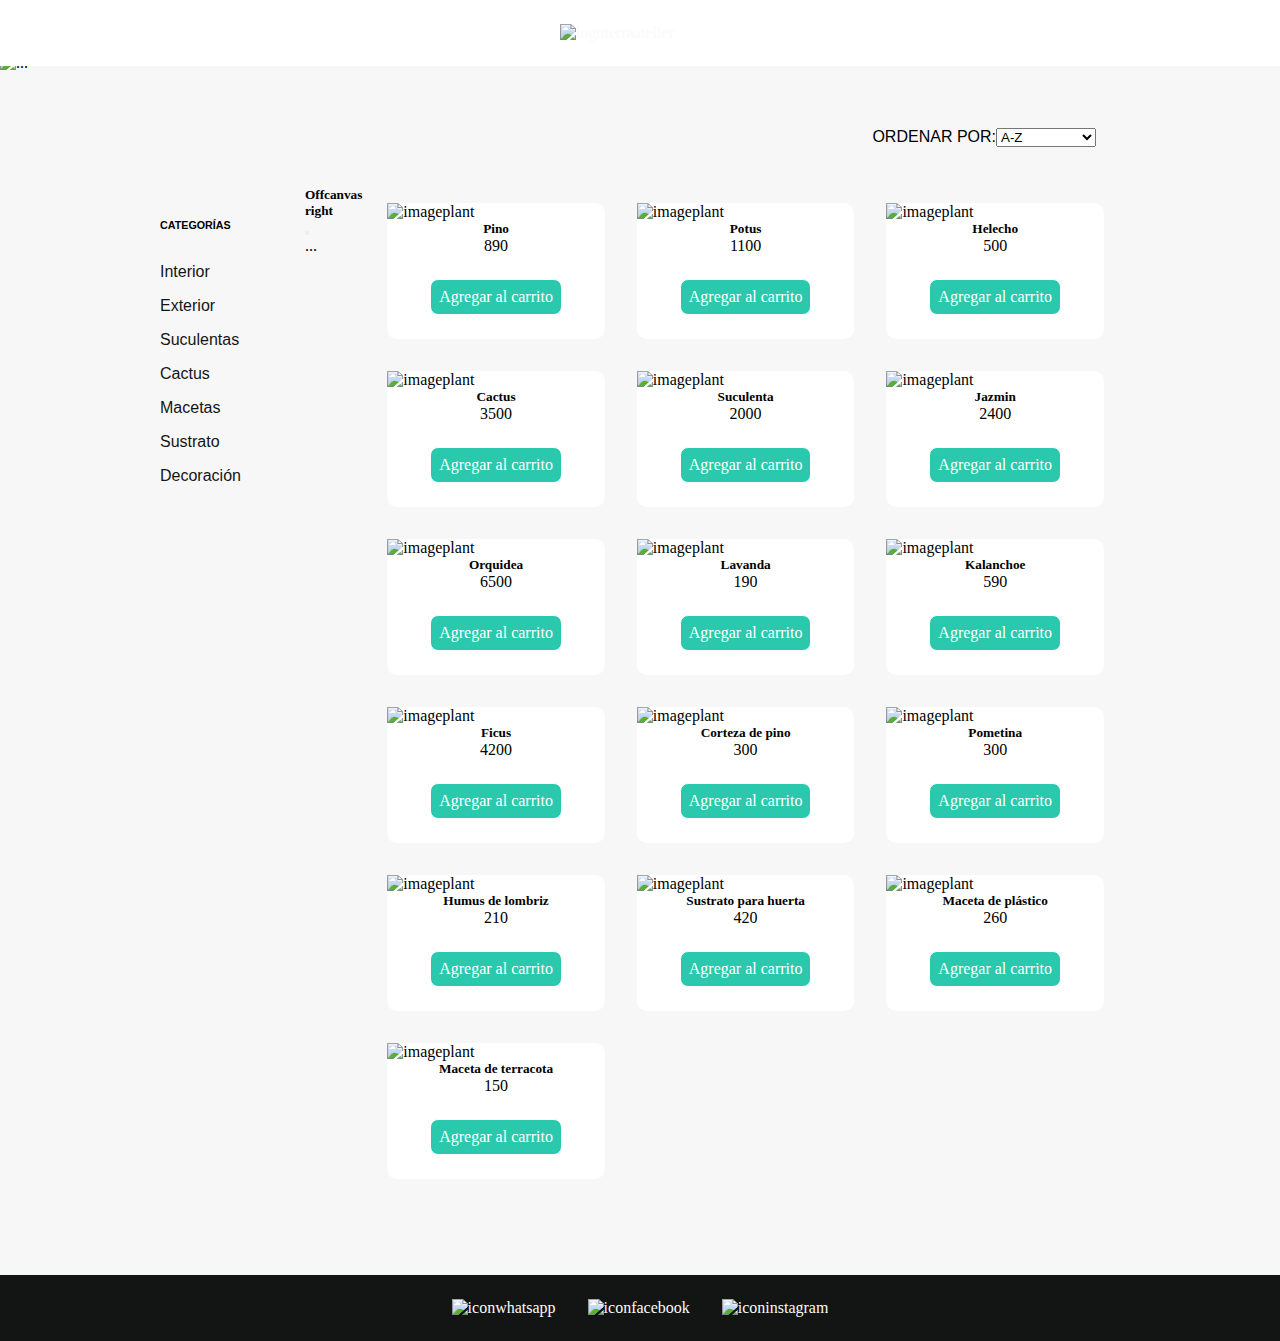
==== commit 5bbd8f1f: "imagenes de productos" ====
--- a/index.html
+++ b/index.html
@@ -1,4 +1,4 @@
-<!-- <!DOCTYPE html>
+<!DOCTYPE html>
 <html lang="es">
 
 <head>
@@ -6,151 +6,163 @@
     <meta http-equiv="X-UA-Compatible" content="IE=edge">
     <meta name="viewport" content="width=device-width, initial-scale=1.0">
     <meta name="E-commerce de plantas">
-   <!-HTML Meta Tags -->
-<!--     <title>Terra Atelier - Inicio</title>
-    <meta name="description" content="En nuestro site encontrarás todo para darle vida a tus ambientes. Plantas de interior, cactus, suculentas y deco."> -->
+   <!--HTML Meta Tags -->
+ <title>Terra Atelier - Inicio</title>
+    <meta name="description" content="En nuestro site encontrarás todo para darle vida a tus ambientes. Plantas de interior, cactus, suculentas y deco.">
     <!-- Google / Search Engine Tags -->
-  <!--   <meta itemprop="name" content="Terra Atelier - Inicio">
-    <meta itemprop="description" content="En nuestro site encontrarás todo para darle vida a tus ambientes. Plantas de interior, cactus, suculentas y deco."> -->
+  <meta itemprop="name" content="Terra Atelier - Inicio">
+    <meta itemprop="description" content="En nuestro site encontrarás todo para darle vida a tus ambientes. Plantas de interior, cactus, suculentas y deco."> 
     <!-- Facebook Meta Tags -->
-  <!--   <meta property="og:url" content="https://martingomez092.github.io/TerraAtelier">
+  <meta property="og:url" content="https://martingomez092.github.io/TerraAtelier">
     <meta property="og:type" content="website">
     <meta property="og:title" content="Terra Atelier - Inicio">
-    <meta property="og:description" content="En nuestro site encontrarás todo para darle vida a tus ambientes. Plantas de interior, cactus, suculentas y deco."> -->
+    <meta property="og:description" content="En nuestro site encontrarás todo para darle vida a tus ambientes. Plantas de interior, cactus, suculentas y deco."> 
     <!-- Twitter Meta Tags -->
-   <!--  <meta name="twitter:card" content="summary_large_image">
+    <meta name="twitter:card" content="summary_large_image">
     <meta name="twitter:title" content="Terra Atelier - Inicio">
     <meta name="twitter:description" content="En nuestro site encontrarás todo para darle vida a tus ambientes. Plantas de interior, cactus, suculentas y deco.">
-    <meta name="twitter:image" content=""> -->
+    <meta name="twitter:image" content=""> 
      <!-- Css y Bootstrap -->
-   <!--  <link rel="shortcut icon" href="img/favicon.ico">
-    <link rel="stylesheet" href="./css/style.css">
-    <link href="https://cdn.jsdelivr.net/npm/bootstrap@5.1.3/dist/css/bootstrap.min.css" rel="stylesheet" integrity="sha384-1BmE4kWBq78iYhFldvKuhfTAU6auU8tT94WrHftjDbrCEXSU1oBoqyl2QvZ6jIW3" crossorigin="anonymous">
+   <link rel="shortcut icon" href="img/favicon.ico">
+   <link href="https://cdn.jsdelivr.net/npm/bootstrap@5.2.1/dist/css/bootstrap.min.css" rel="stylesheet" integrity="sha384-iYQeCzEYFbKjA/T2uDLTpkwGzCiq6soy8tYaI1GyVh/UjpbCx/TYkiZhlZB6+fzT" crossorigin="anonymous">
+  <link rel="stylesheet" href="./css/style.css">
     <title>Terra Atelier - Inicio</title>
-</head> -->
+</head>
 
-<body> -->
-<!--  NAVBAR -->
-    <!-- <nav class="navbar navbar-expand-lg navbar-light bg-light ">
-        <div class="container-fluid ">
-          <a class="navbar-brand" href="index.html"><img class="logo" src="img/logo.svg" alt="logoterraatelier"></a>
-          <button class="navbar-toggler" type="button" data-bs-toggle="collapse" data-bs-target="#navbarNav" aria-controls="navbarNav" aria-expanded="false" aria-label="Toggle navigation">
-            <span class="navbar-toggler-icon"></span>
-          </button>
-          <div class="collapse navbar-collapse li-position" id="navbarNav">
-            <ul class="navbar-nav">
-              <li class="nav-item">
-                <a class="nav-link active" aria-current="page" href="index.html">Inicio</a>
-              </li>
-              <li class="nav-item">
-                <a class="nav-link" href="productos.html">Productos</a>
-              </li>
-              <li class="nav-item">
-                <a class="nav-link" href="contacto.html">Contacto</a>
-              </li>
-              <li class="nav-item">
-                <a class="nav-link" href="quienes-somos.html">Quienes Somos</a>
-              </li>
-              <li class="nav-item">
-                <a class="nav-link" href="faqs.html">FAQS</a>
-              </li>
-            </ul>
+<body>  
+
+  <!-- NAVBAR -->
+  <nav class="navbar navbar-expand-lg navbar-light  bg-light pb-2 pt-2 ">
+    <div class="container nav-terra">
+      <a class="navbar-brand" href="index.html"><img class="logo"
+        src="https://martingomez092.github.io/TerraAtelierJS/img/logo.svg" alt="logoterraatelier"></a>
+    </div>
+  </nav>
+
+  <!-- CAROUSEL -->
+  <div id="carouselExampleIndicators" class="carousel slide" data-bs-ride="carousel">
+    <div class="carousel-indicators">
+      <button type="button" data-bs-target="#carouselExampleIndicators" data-bs-slide-to="0" class="active"
+        aria-current="true" aria-label="Slide 1"></button>
+      <button type="button" data-bs-target="#carouselExampleIndicators" data-bs-slide-to="1"
+        aria-label="Slide 2"></button>
+      <button type="button" data-bs-target="#carouselExampleIndicators" data-bs-slide-to="2"
+        aria-label="Slide 3"></button>
+    </div>
+    <div class="carousel-inner">
+      <div class="carousel-item active">
+        <img src="https://martingomez092.github.io/TerraAtelierJS/img/c1.jpg" class="d-block w-100"
+          style="height: auto;" alt="...">
+      </div>
+      <div class="carousel-item">
+        <img src="https://martingomez092.github.io/TerraAtelierJS/img/c2.jpg" class="d-block w-100"
+          style="height: auto;" alt="...">
+      </div>
+      <div class="carousel-item">
+        <img src="https://martingomez092.github.io/TerraAtelierJS/img/c3.jpg" class="d-block w-100"
+          style="height: auto;" alt="...">
+      </div>
+    </div>
+    <!-- <button class="carousel-control-prev" type="button" data-bs-target="#carouselExampleIndicators"
+      data-bs-slide="prev">
+      <span class="carousel-control-prev-icon" aria-hidden="true"></span>
+      <span class="visually-hidden">Previous</span>
+    </button>
+    <button class="carousel-control-next" type="button" data-bs-target="#carouselExampleIndicators"
+      data-bs-slide="next">
+      <span class="carousel-control-next-icon" aria-hidden="true"></span>
+      <span class="visually-hidden">Next</span>
+    </button> -->
+  </div>
+
+  <!-- FILTROS -->
+  <section class="container">
+    <div class="cart__buttons">
+      <form action="" class="ordenar">
+        <label class="ordenar me-2" for="talle">ORDENAR POR:</label>
+        <select class="ordenar" name="talle" id="talle" required>
+          <option value="">A-Z</option>
+          <option value="s">Z-A</option>
+          <option value="m">Menor precio</option>
+          <option value="l">Mayor precio</option>
+        </select>
+      </form>
+    </div>
+    <div class="market">
+      <aside>
+        <h6 class="catalogo"> CATEGORÍAS
+        </h6>
+        <p class="categoria-catalogo">Interior
+        </p>
+        <p class="categoria-catalogo">Exterior
+        </p>
+        <p class="categoria-catalogo">Suculentas
+        </p>
+        <p class="categoria-catalogo">Cactus
+        </p>
+        <p class="categoria-catalogo">Macetas
+        </p>
+        <p class="categoria-catalogo">Sustrato
+        </p>
+        <p class="categoria-catalogo">Decoración
+        </p>
+      </aside>
+
+<div class="offcanvas offcanvas-end" tabindex="-1" id="offcanvasRight" aria-labelledby="offcanvasRightLabel">
+  <div class="offcanvas-header">
+    <h5 class="offcanvas-title" id="offcanvasRightLabel">Offcanvas right</h5>
+    <button type="button" class="btn-close" data-bs-dismiss="offcanvas" aria-label="Close"></button>
+  </div>
+  <div class="offcanvas-body">
+    ...
+  </div>
+</div>
+
+      <!-- GRILLA DE PRODUCTOS -->
+      <div class="grid grid__cart ">
+        <template>
+          <div class="card">
+            <img src="https://martingomez092.github.io/TerraAtelierJS/img/imagepino.png" class="img-card card-img-top"
+              alt="imageplant">
+            <h5 class="card-title mt-3">Producto</h5>
+            <h5 class="card-subtitle mt-3">precio</h5>
+            <button class="button-inbox-market">
+              <span> Agregar al carrito </span>
+            </button>
+
           </div>
-        </div>
-      </nav> -->
-  
-    <!-- PARALLAX HERO -->
-   <!--  <article >
-        <div class="section1 parallax mb-5">
-          <div class="hero">
-            <h1>¿Cómo vas a decorar tus ambientes hoy?</h1>
-            <a class="btn-hero nav-link" href="productos.html" target="_blank">Descubrí nuestros productos</a>
-          </div>      
-        </div> 
-    </article>  -->   
+        </template>
 
-    <!-- CARDS INFO -->
-   <!--  <section class="section-width">
-      <div class="card mb-5 mt-2" >
-        <div class="row g-0">
-          <div class="col-12 col-lg-4 col-xl-3 image-card">
-            <img src="img/box1.jpg" alt="imageplant" class="img-fluid ">
-          </div>
-          <div class="col-12 col-lg-8 col-xl-9 d-flex align-items-center">
-            <div class="card-body">
-                <img class="icon" src="img/Group 8.svg" alt="iconplanta">
-              <p class="card-text">El terreno ideal para esté género de plantas es una combinación de materiales orgánicos como la tierra de siembra, arena y gravilla.  Aunque en su mayoría todas las suculentas y cactus pueden vivir en un tipo de terreno bastante similar, pueden  existir ciertas diferencias dependiendo de la especie.</p>
-              
-            </div>
-          </div>
-        </div>
+
+
       </div>
-      <div class="card mb-5 mt-2" >
-        <div class="row g-0 ">
-          <div class="col-12 col-lg-4 col-xl-3 image-card">
-            <img src="img/box1.jpg" alt="imageplant" class="img-fluid ">
-          </div>
-          <div class="col-12 col-lg-8 col-xl-9 d-flex align-items-center"">
-            <div class="card-body">
-              <img class="icon" src="img/mdi_seed-outline.svg" alt="iconoseed">
-              <p class="card-text">La palabra suculenta se origina de la palabra latina sucus, que significa jugo o savia. Las suculentas generalmente tienen hojas llenas de savia que ayudan a alimentar las plantas. Esto hace que no sea necesario fertilizarlas o regarlas con tanta frecuencia. </p>
-            </div>
-         </div>
-        </div>
-      </div>
-      <div class="card mb-5 mt-2" >
-        <div class="row g-0">
-          <div class="col-12 col-lg-4 col-xl-3 image-card">
-            <img src="img/box1.jpg" alt="imageplant" class="img-fluid ">
-          </div>
-          <div class="col-12 col-lg-8 col-xl-9 d-flex align-items-center">
-            <div class="card-body">
-                <img class="icon" src="img/Group 8.svg" alt="iconplanta">
-              <p class="card-text">Las suculentas son utilizadas para hacer una gran variedad de productos, por ejemplo, con el agave (que es una planta de esta especie) se fabrican cuerdas, sombreros, calzado, alfombras y tequila.</p>            
-            </div>
-          </div>
-        </div>
-      </div>
-    </section>  -->
+  </section>
+  <!-- FOOTER -->
+  <footer class="footer-responsive">
+    <!--  <ul class="ul-footer">
+          <li class="li-footer"><a href="index.html"> Inicio</a></li>
+          <li class="li-footer"><a href="productos.html">Productos</a></li>
+          <li class="li-footer"><a href="contacto.html">Contacto</a></li>
+          <li class="li-footer"><a href="quienes-somos.html">Quienes Somos</a></li>
+          <li class="li-footer"><a href="faqs.html">FAQS</a></li> 
+      </ul>
+      <hr> -->
+    <div class="redes">
+      <a class="icon-redes" href="https://api.whatsapp.com/send?phone=0123456789&text=Hola, Nececito mas informacion!"
+        target="_blank">
+        <img src="img/wasap.svg" alt="iconwhatsapp">
+      </a>
+      <a class="icon-redes" href="https://www.facebook.com/terraatelier.tiendadeplantas" target="_blank">
+        <img src="img/fb.svg" alt="iconfacebook">
+      </a>
+      <a class="icon-redes" href="https://www.instagram.com/terraatelierplantas/" target="_blank">
+        <img src="img/ig.svg" alt="iconinstagram">
+      </a>
+    </div>
+  </footer>
+  <script src="js/script.js"></script>
+  <script src="https://cdn.jsdelivr.net/npm/bootstrap@5.2.1/dist/js/bootstrap.bundle.min.js" integrity="sha384-u1OknCvxWvY5kfmNBILK2hRnQC3Pr17a+RTT6rIHI7NnikvbZlHgTPOOmMi466C8" crossorigin="anonymous"></script>
+    <script src="https://kit.fontawesome.com/48079fb8ce.js" crossorigin="anonymous"></script>
+</body>
 
-    <!-- PARALLAX 2 -->
-    <!-- <article >
-        <div class="section2 parallax d-flex justify-content-center ">
-            <div class="box-flex-pie">
-                <div class="box-left-pie">
-                    <p class="box-text-3">"Plantá en vos lo que quieras que florezca en los demás"
-                    </p>
-                </div>
-                <div class="box-right-pie">                          
-                </div>
-            </div>
-        </div> 
-    </article> -->
-
-    <!-- FOOTER -->
-    <!-- <footer class="footer-responsive">
-        <ul class="ul-footer">
-            <li class="li-footer "><a href="index.html"> Inicio</a></li>
-            <li class="li-footer"><a href="productos.html">Productos</a></li>
-            <li class="li-footer"><a href="contacto.html">Contacto</a></li>
-            <li class="li-footer"><a href="quienes-somos.html">Quienes Somos</a></li>
-            <li class="li-footer"><a href="faqs.html">FAQS</a></li> 
-        </ul>
-        <hr>
-        <div class="redes">
-            <a class="icon-redes" href="https://api.whatsapp.com/send?phone=0123456789&text=Hola, Nececito mas informacion!" target="_blank">
-                <img src="img/wasap.svg" alt="iconwhatsapp">
-            </a>
-            <a class="icon-redes" href="https://www.facebook.com/terraatelier.tiendadeplantas" target="_blank">
-                <img src="img/fb.svg" alt="iconfacebook">
-            </a>
-            <a class="icon-redes" href="https://www.instagram.com/terraatelierok/"target="_blank">
-                <img src="img/ig.svg" alt="iconinstagram">
-            </a>
-        </div>
-    </footer>   
-    <script src="https://cdn.jsdelivr.net/npm/bootstrap@5.1.3/dist/js/bootstrap.bundle.min.js" integrity="sha384-ka7Sk0Gln4gmtz2MlQnikT1wXgYsOg+OMhuP+IlRH9sENBO0LRn5q+8nbTov4+1p" crossorigin="anonymous"></script>
-    <script src=""></script>
-  </body> 
-
-</html> -->+</html>--- a/css/style.css
+++ b/css/style.css
@@ -46,20 +46,19 @@
 }
 
 body {
-  background-color: #fff;
+  background-color: #f7f7f8;
 }
 
 section {
   margin-left: 10rem;
   margin-right: 10rem;
-  background-color: #fff;
 }
 
 /* navbar */
 .navbar {
   width: 100%;
   display: inline-block;
-  background-color: #2ac9ad;
+  background-color: #fff;
   padding-top: 1rem;
   padding-bottom: 1rem;
   position: fixed;
@@ -67,10 +66,16 @@
 }
 
 .navbar-brand {
-  width: 100%;
   margin: auto;
   display: flex;
   justify-content: center;
+}
+
+@media only screen and (max-width: 992px){
+  .navbar-brand {
+    margin: unset;
+    justify-content: flex-start;
+  }
 }
 
 .navbar-collapse {
@@ -86,21 +91,9 @@
 }
 
 .logo {
-  width: 10rem;
+  width: 160px;
   margin-top: 0.5rem;
   margin-bottom: 0.5rem;
-}
-
-@media only screen and (max-width: 991px) {
-  .logo {
-    margin-left: 5rem;
-  }
-}
-
-@media only screen and (max-width: 600px) {
-  .logo {
-    margin-left: 1rem;
-  }
 }
 
 @media only screen and (max-width: 991px) {
@@ -158,6 +151,11 @@
 
 a.nav-link {
   color: none;
+}
+
+.nav-terra {
+  display: flex;
+  flex-direction: row;
 }
 
 /* hero */
@@ -1031,6 +1029,10 @@
   background-size: cover;
 }
 
+div#carouselExampleIndicator {
+  padding-top: 100px;
+}
+
 .w-100 {
   height: 50vh;
 }
@@ -1083,9 +1085,9 @@
   cursor: pointer;
 }
 
-h3.categoria-catalogo:hover {
+p.categoria-catalogo:hover {
   color: #2ac9ad;
-  font-weight: 400;
+  font-weight: 600;
 }
 
 .linea-precio {
@@ -1288,7 +1290,7 @@
   margin: 1rem;
   -ms-grid-columns: (1fr);
   grid-template-columns: repeat(4, 1fr);
-  gap: 4rem;
+  gap: 2rem;
   width: 100%;
 }
 
@@ -1306,7 +1308,7 @@
 @media only screen and (max-width: 1405px) {
   .grid {
     -ms-grid-columns: (1fr);
-    grid-template-columns: repeat(2, 1fr);
+    grid-template-columns: repeat(3, 1fr);
   }
 }
 
@@ -1360,7 +1362,12 @@
   -ms-flex-align: center;
   align-items: center;
   border-radius: 10px;
-  background-color: white;
+  background-color: #fff;
+  --bs-card-border-width: 0px;
+}
+
+.card:hover {
+  box-shadow: 0 0 16px rgb(74 74 77 / 10%);
 }
 
 .img-card:hover {
@@ -1456,6 +1463,19 @@
   -webkit-box-pack: center;
   -ms-flex-pack: center;
   justify-content: center;
+  text-align: center;
+}
+
+.card-subtitle {
+  display: -webkit-box;
+  display: -ms-flexbox;
+  display: flex;
+  -webkit-box-pack: center;
+  -ms-flex-pack: center;
+  justify-content: center;
+  text-align: center;
+  font-weight: 300;
+  font-size: 16px;
 }
 
 .button-inbox {
@@ -1565,9 +1585,7 @@
   -webkit-box-align: center;
   -ms-flex-align: center;
   align-items: center;
-  font-weight: bold;
-  margin: 0.5rem;
-  margin-top: 1.5rem;
+  margin: 1.5rem;
   border-radius: 0.5rem;
 }
 
@@ -1698,4 +1716,4 @@
 .btn-tab:hover {
   background-color: #2ac9ac38;
 }
-/*# sourceMappingURL=style.css.map */
+/*# sourceMappingURL=style.css.map */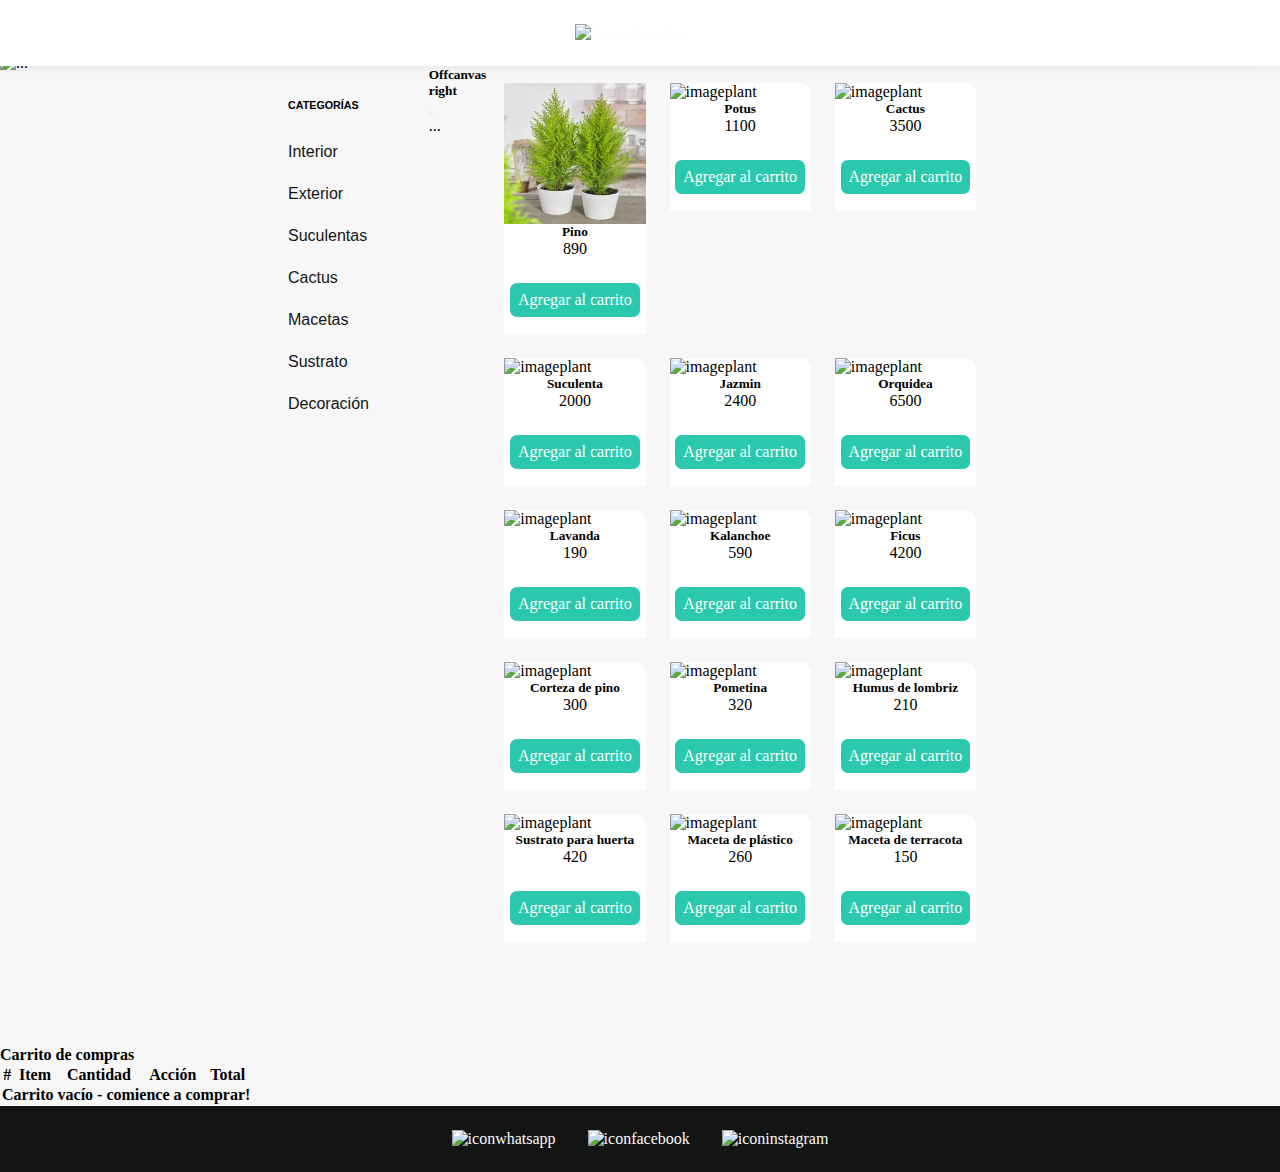
==== commit 1614712b: "carrito + cantidades de productos" ====
--- a/index.html
+++ b/index.html
@@ -32,7 +32,7 @@
 <body>  
 
   <!-- NAVBAR -->
-  <nav class="navbar navbar-expand-lg navbar-light  bg-light pb-2 pt-2 ">
+  <nav class="navbar navbar-expand-lg navbar-light pb-2 pt-2 ">
     <div class="container nav-terra">
       <a class="navbar-brand" href="index.html"><img class="logo"
         src="https://martingomez092.github.io/TerraAtelierJS/img/logo.svg" alt="logoterraatelier"></a>
@@ -76,10 +76,10 @@
   </div>
 
   <!-- FILTROS -->
-  <section class="container">
+  <section class="container grid__background">
     <div class="cart__buttons">
       <form action="" class="ordenar">
-        <label class="ordenar me-2" for="talle">ORDENAR POR:</label>
+        <label class="ordenar me-2" for="talle">Ordenar por:</label>
         <select class="ordenar" name="talle" id="talle" required>
           <option value="">A-Z</option>
           <option value="s">Z-A</option>
@@ -119,24 +119,72 @@
 </div>
 
       <!-- GRILLA DE PRODUCTOS -->
-      <div class="grid grid__cart ">
-        <template>
-          <div class="card">
-            <img src="https://martingomez092.github.io/TerraAtelierJS/img/imagepino.png" class="img-card card-img-top"
+      <div class="grid grid__cart " id="cards">
+        
+      </div>
+  </section>
+
+  <div class="container">
+    <h4>Carrito de compras</h4>
+    <table class="table">
+      <thead>
+        <tr>
+          <th scope="col">#</th>
+          <th scope="col">Item</th>
+          <th scope="col">Cantidad</th>
+          <th scope="col">Acción</th>
+          <th scope="col">Total</th>
+        </tr>
+      </thead>
+      <tbody id="items"></tbody>
+      <tfoot>
+        <tr id="footer">
+          <th scope="row" colspan="5">Carrito vacío - comience a comprar!</th>
+        </tr>
+      </tfoot>
+    </table>
+    <div class="row" id="cards"></div>
+  </div>
+  <template id="template-card">
+    <div class="col-12 mb-2">
+      <div class="card">
+        <img src="" class="img-card card-img-top"
               alt="imageplant">
-            <h5 class="card-title mt-3">Producto</h5>
-            <h5 class="card-subtitle mt-3">precio</h5>
-            <button class="button-inbox-market">
-              <span> Agregar al carrito </span>
-            </button>
-
-          </div>
-        </template>
-
-
-
-      </div>
-  </section>
+        <div class="card-body">
+          <h5 class="card-title mt-3">Titulo</h5>
+          <p class="card-subtitle mt-3">precio</p>
+          <button class="button-inbox-market" data-id="">Agregar al carrito</button>
+        </div>
+      </div>
+    </div>
+  </template>
+  <template id="template-footer">
+    <th scope="row" colspan="2">Total productos</th>
+    <td>10</td>
+    <td>
+        <button class="btn btn-danger btn-sm" id="vaciar-carrito">
+            vaciar todo
+        </button>
+    </td>
+    <td class="font-weight-bold">$ <span>5000</span></td>
+</template>
+<template id="template-carrito">
+  <tr>
+    <th scope="row">id</th>
+    <td>Café</td>
+    <td>1</td>
+    <td>
+        <button class="btn btn-info btn-sm">
+            +
+        </button>
+        <button class="btn btn-danger btn-sm">
+            -
+        </button>
+    </td>
+    <td>$ <span>500</span></td>
+  </tr>
+</template>
+
   <!-- FOOTER -->
   <footer class="footer-responsive">
     <!--  <ul class="ul-footer">
--- a/css/style.css
+++ b/css/style.css
@@ -62,7 +62,8 @@
   padding-top: 1rem;
   padding-bottom: 1rem;
   position: fixed;
-  z-index: 1000;
+  z-index: 100;
+  box-shadow: 0 0 16px rgb(74 74 77 / 10%);
 }
 
 .navbar-brand {
@@ -71,7 +72,7 @@
   justify-content: center;
 }
 
-@media only screen and (max-width: 992px){
+@media only screen and (max-width: 992px) {
   .navbar-brand {
     margin: unset;
     justify-content: flex-start;
@@ -91,7 +92,7 @@
 }
 
 .logo {
-  width: 160px;
+  width: 130px;
   margin-top: 0.5rem;
   margin-bottom: 0.5rem;
 }
@@ -1085,9 +1086,14 @@
   cursor: pointer;
 }
 
+p.categoria-catalogo {
+  margin-bottom: 0.5rem;
+}
+
 p.categoria-catalogo:hover {
   color: #2ac9ad;
   font-weight: 600;
+  margin-bottom: 0.5rem;
 }
 
 .linea-precio {
@@ -1119,6 +1125,8 @@
   margin-bottom: none;
   font-family: -apple-system, BlinkMacSystemFont, "Segoe UI", Roboto, Oxygen,
     Ubuntu, Cantarell, "Open Sans", "Helvetica Neue", sans-serif;
+    align-items: center;
+    gap: 1rem;
 }
 
 .navbar2 {
@@ -1290,8 +1298,19 @@
   margin: 1rem;
   -ms-grid-columns: (1fr);
   grid-template-columns: repeat(4, 1fr);
-  gap: 2rem;
+  gap: 1.5rem;
   width: 100%;
+}
+
+@media only screen and (min-width: 992px) {
+  .grid__background {
+    margin-top: -8rem;
+    position: relative;
+    z-index: 10;
+    background-color: #f7f7f8;
+    border-radius: 20px;
+    padding: 0.5rem 8rem;
+  }
 }
 
 .grid__cart {
@@ -1372,6 +1391,17 @@
 
 .img-card:hover {
   opacity: 1.5;
+}
+
+.picture {
+  width: 100%;
+  height: 200px;
+  object-fit: cover;
+}
+
+.card-body {
+  background-color: #fff;
+  width: 100%;
 }
 
 .btn-card {
@@ -1427,6 +1457,8 @@
 
 .img-card {
   width: 100%;
+  height: inherit;
+  object-fit: cover;
 }
 
 .icon-cart {
@@ -1585,7 +1617,7 @@
   -webkit-box-align: center;
   -ms-flex-align: center;
   align-items: center;
-  margin: 1.5rem;
+  margin: 1.5rem auto 1rem auto;
   border-radius: 0.5rem;
 }
 
@@ -1716,4 +1748,4 @@
 .btn-tab:hover {
   background-color: #2ac9ac38;
 }
-/*# sourceMappingURL=style.css.map */+/*# sourceMappingURL=style.css.map */
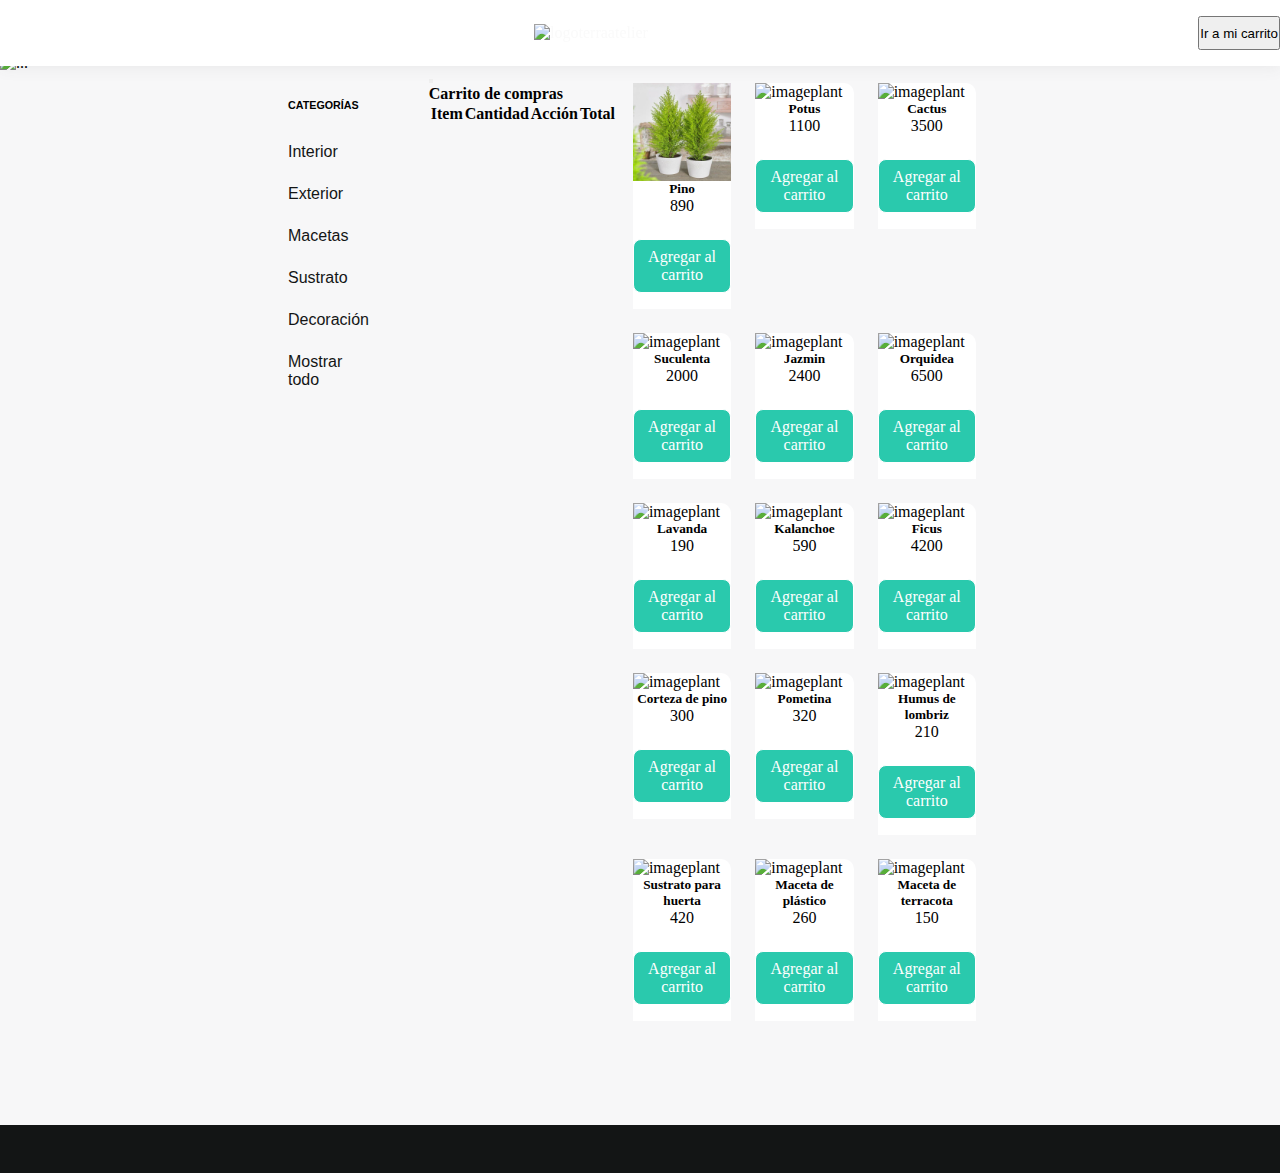
==== commit ccd6f944: "lazy loading" ====
--- a/index.html
+++ b/index.html
@@ -26,6 +26,7 @@
    <link rel="shortcut icon" href="img/favicon.ico">
    <link href="https://cdn.jsdelivr.net/npm/bootstrap@5.2.1/dist/css/bootstrap.min.css" rel="stylesheet" integrity="sha384-iYQeCzEYFbKjA/T2uDLTpkwGzCiq6soy8tYaI1GyVh/UjpbCx/TYkiZhlZB6+fzT" crossorigin="anonymous">
   <link rel="stylesheet" href="./css/style.css">
+  <script src="https://kit.fontawesome.com/48079fb8ce.js" crossorigin="anonymous"></script>
     <title>Terra Atelier - Inicio</title>
 </head>
 
@@ -36,6 +37,8 @@
     <div class="container nav-terra">
       <a class="navbar-brand" href="index.html"><img class="logo"
         src="https://martingomez092.github.io/TerraAtelierJS/img/logo.svg" alt="logoterraatelier"></a>
+        <button class="btn btn-secondary" data-bs-toggle="offcanvas" data-bs-target="#offcanvasRight" aria-controls="offcanvasRight">Ir a mi carrito<i class="fa-solid fa-cart-shopping ms-2"></i></button>
+        
     </div>
   </nav>
 
@@ -92,101 +95,96 @@
       <aside>
         <h6 class="catalogo"> CATEGORÍAS
         </h6>
-        <p class="categoria-catalogo">Interior
-        </p>
-        <p class="categoria-catalogo">Exterior
-        </p>
-        <p class="categoria-catalogo">Suculentas
-        </p>
-        <p class="categoria-catalogo">Cactus
-        </p>
-        <p class="categoria-catalogo">Macetas
-        </p>
-        <p class="categoria-catalogo">Sustrato
-        </p>
-        <p class="categoria-catalogo">Decoración
+        <p class="categoria-catalogo" onclick="filtrarPorCategoria('Interior')">Interior
+        </p>
+        <p class="categoria-catalogo" onclick="filtrarPorCategoria('Exterior')">Exterior
+        </p>
+        <p class="categoria-catalogo" onclick="filtrarPorCategoria('Macetas')">Macetas
+        </p>
+        <p class="categoria-catalogo" onclick="filtrarPorCategoria('Sustrato')">Sustrato
+        </p>
+        <p class="categoria-catalogo" onclick="filtrarPorCategoria('Decoración')">Decoración
+        </p>
+        <p class="categoria-catalogo" onclick="noFiltrar()">Mostrar todo
         </p>
       </aside>
 
 <div class="offcanvas offcanvas-end" tabindex="-1" id="offcanvasRight" aria-labelledby="offcanvasRightLabel">
   <div class="offcanvas-header">
-    <h5 class="offcanvas-title" id="offcanvasRightLabel">Offcanvas right</h5>
+    <h5 class="offcanvas-title" id="offcanvasRightLabel"></h5>
     <button type="button" class="btn-close" data-bs-dismiss="offcanvas" aria-label="Close"></button>
   </div>
   <div class="offcanvas-body">
-    ...
+    <h4>Carrito de compras</h4>
+    <div class="offcanvas__content">
+      <table class="table">
+        <thead>
+          <tr>
+            <th scope="col">Item</th>
+            <th scope="col">Cantidad</th>
+            <th scope="col">Acción</th>
+            <th scope="col">Total</th>
+          </tr>
+        </thead>
+        <tbody id="items"></tbody> 
+      </table>
+    </div>
+    <div class="offcanvas__footer" id="footer">
+    </div>   
   </div>
 </div>
 
-      <!-- GRILLA DE PRODUCTOS -->
-      <div class="grid grid__cart " id="cards">
-        
+       <!-- GRILLA DE PRODUCTOS -->
+       <div class="grid grid__cart " id="cards">
+        <template id="template-card">
+          <div class="col-12 mb-2">
+            <div class="card">
+              <img src="" loading="lazy" class="img-card card-img-top"
+                    alt="imageplant">
+              <div class="card-body">
+                <h5 class="card-title mt-3">Titulo</h5>
+                <p class="card-subtitle mt-3">precio</p>
+                <button class="button-inbox-market" data-id="">Agregar al carrito</button>
+              </div>
+            </div>
+          </div>
+        </template>
       </div>
   </section>
 
-  <div class="container">
-    <h4>Carrito de compras</h4>
-    <table class="table">
-      <thead>
-        <tr>
-          <th scope="col">#</th>
-          <th scope="col">Item</th>
-          <th scope="col">Cantidad</th>
-          <th scope="col">Acción</th>
-          <th scope="col">Total</th>
-        </tr>
-      </thead>
-      <tbody id="items"></tbody>
-      <tfoot>
-        <tr id="footer">
-          <th scope="row" colspan="5">Carrito vacío - comience a comprar!</th>
-        </tr>
-      </tfoot>
-    </table>
-    <div class="row" id="cards"></div>
-  </div>
-  <template id="template-card">
-    <div class="col-12 mb-2">
-      <div class="card">
-        <img src="" class="img-card card-img-top"
-              alt="imageplant">
-        <div class="card-body">
-          <h5 class="card-title mt-3">Titulo</h5>
-          <p class="card-subtitle mt-3">precio</p>
-          <button class="button-inbox-market" data-id="">Agregar al carrito</button>
-        </div>
-      </div>
-    </div>
-  </template>
+    
+  
+
+  
   <template id="template-footer">
     <th scope="row" colspan="2">Total productos</th>
     <td>10</td>
     <td>
         <button class="btn btn-danger btn-sm" id="vaciar-carrito">
-            vaciar todo
+            Vaciar carrito
         </button>
     </td>
     <td class="font-weight-bold">$ <span>5000</span></td>
 </template>
 <template id="template-carrito">
   <tr>
-    <th scope="row">id</th>
     <td>Café</td>
     <td>1</td>
     <td>
+      <button class="btn btn-danger btn-sm">
+        -
+    </button>
         <button class="btn btn-info btn-sm">
             +
         </button>
-        <button class="btn btn-danger btn-sm">
-            -
-        </button>
+        
     </td>
     <td>$ <span>500</span></td>
   </tr>
 </template>
 
   <!-- FOOTER -->
-  <footer class="footer-responsive">
+  <footer>
     <!--  <ul class="ul-footer">
           <li class="li-footer"><a href="index.html"> Inicio</a></li>
           <li class="li-footer"><a href="productos.html">Productos</a></li>
@@ -195,16 +193,16 @@
           <li class="li-footer"><a href="faqs.html">FAQS</a></li> 
       </ul>
       <hr> -->
-    <div class="redes">
+    <div class="redes container">
       <a class="icon-redes" href="https://api.whatsapp.com/send?phone=0123456789&text=Hola, Nececito mas informacion!"
         target="_blank">
-        <img src="img/wasap.svg" alt="iconwhatsapp">
+        <i class="fa-brands fa-whatsapp fa-xl"></i>
       </a>
       <a class="icon-redes" href="https://www.facebook.com/terraatelier.tiendadeplantas" target="_blank">
-        <img src="img/fb.svg" alt="iconfacebook">
+        <i class="fa-brands fa-facebook fa-xl"></i>
       </a>
       <a class="icon-redes" href="https://www.instagram.com/terraatelierplantas/" target="_blank">
-        <img src="img/ig.svg" alt="iconinstagram">
+        <i class="fa-brands fa-instagram fa-xl"></i>
       </a>
     </div>
   </footer>
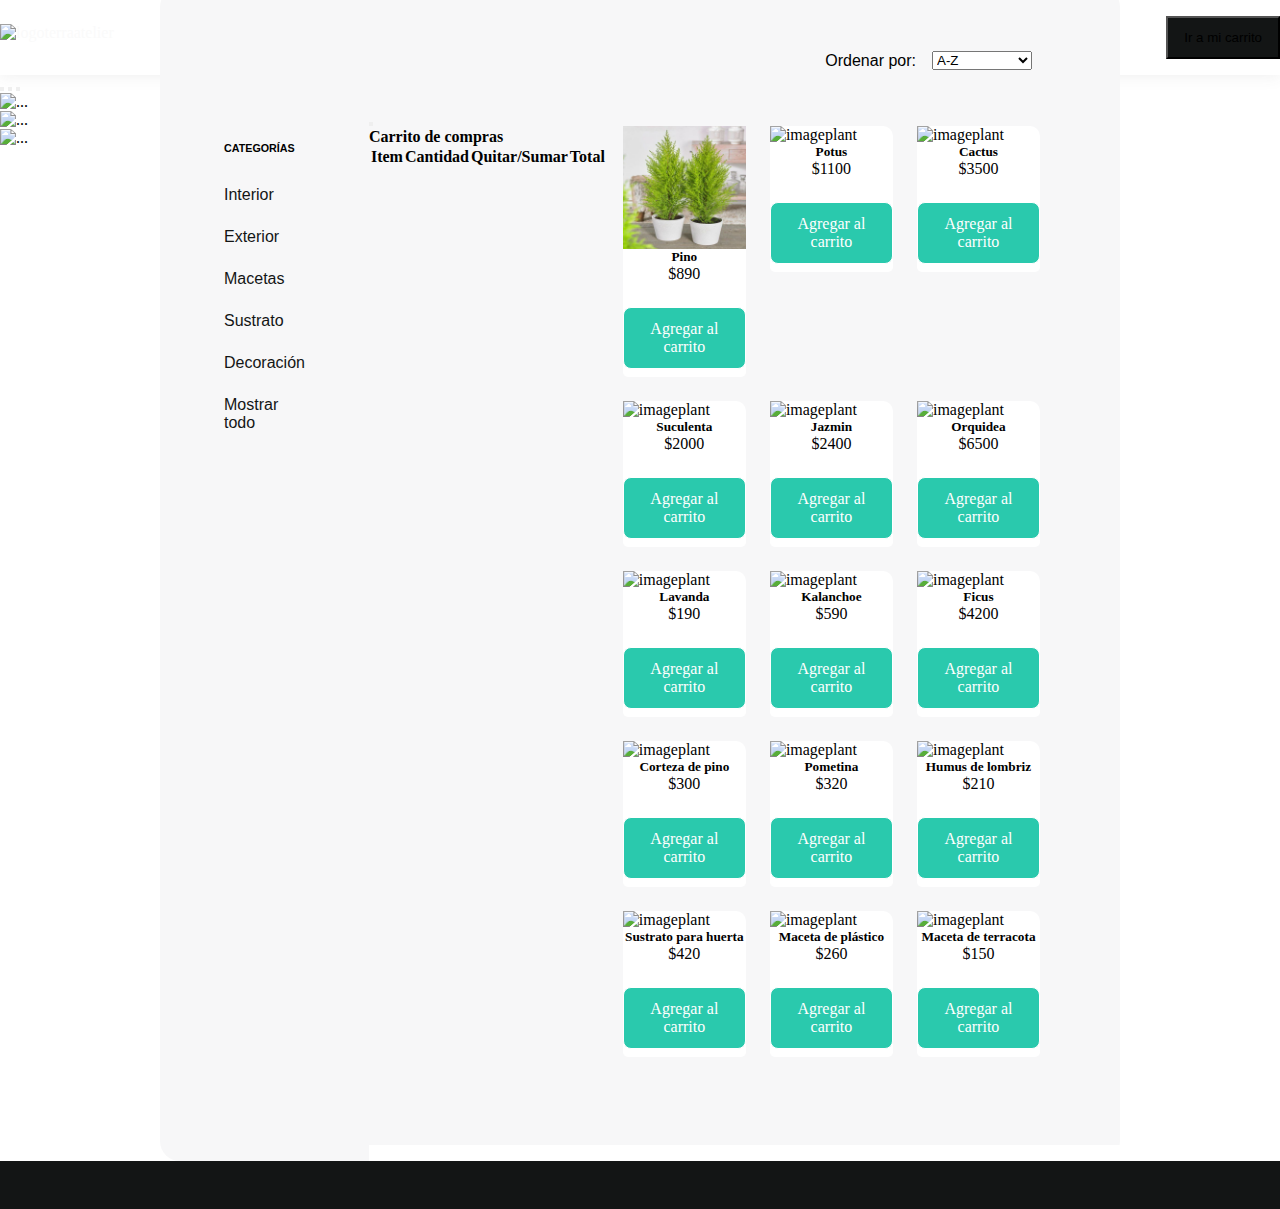
==== commit aa4acf74: "Ajustes en el carrito y footer" ====
--- a/index.html
+++ b/index.html
@@ -122,8 +122,8 @@
           <tr>
             <th scope="col">Item</th>
             <th scope="col">Cantidad</th>
-            <th scope="col">Acción</th>
-            <th scope="col">Total</th>
+            <th scope="col">Quitar/Sumar</th>
+            <th scope="col" style="text-align: center;">Total</th>
           </tr>
         </thead>
         <tbody id="items"></tbody> 
@@ -158,19 +158,26 @@
   
   <template id="template-footer">
     <th scope="row" colspan="2">Total productos</th>
-    <td>10</td>
-    <td>
+    <td>10 </td>
+    <td class="font-weight-bold">$ <span>5000</span></td>
+    <td class="row__cart">
         <button class="btn btn-danger btn-sm" id="vaciar-carrito">
             Vaciar carrito
         </button>
+        <a href="confirm.html">
+          <button class="btn btn-secondary">
+            Confirmar compra
+        </button>
+        </a>
+        
     </td>
-    <td class="font-weight-bold">$ <span>5000</span></td>
+    
 </template>
 <template id="template-carrito">
   <tr>
     <td>Café</td>
-    <td>1</td>
-    <td>
+    <td style="text-align: center;">1</td>
+    <td style="text-align: center;">
       <button class="btn btn-danger btn-sm">
         -
     </button>
@@ -179,7 +186,7 @@
         </button>
         
     </td>
-    <td>$ <span>500</span></td>
+    <td class="cart__result-unit">$ <span>500</span></td>
   </tr>
 </template>
 
--- a/css/style.css
+++ b/css/style.css
@@ -46,7 +46,7 @@
 }
 
 body {
-  background-color: #f7f7f8;
+  background-color: #ffffff;
 }
 
 section {
@@ -57,17 +57,14 @@
 /* navbar */
 .navbar {
   width: 100%;
-  display: inline-block;
   background-color: #fff;
   padding-top: 1rem;
   padding-bottom: 1rem;
-  position: fixed;
-  z-index: 100;
   box-shadow: 0 0 16px rgb(74 74 77 / 10%);
 }
 
 .navbar-brand {
-  margin: auto;
+  margin: 0;
   display: flex;
   justify-content: center;
 }
@@ -156,7 +153,7 @@
 
 .nav-terra {
   display: flex;
-  flex-direction: row;
+  justify-content: space-between;
 }
 
 /* hero */
@@ -1014,7 +1011,7 @@
 @media only screen and (max-width: 1200px) {
   aside {
     width: 20%;
-    margin-left: 4rem;
+    margin-left: 0;
   }
 }
 
@@ -1081,7 +1078,7 @@
     Ubuntu, Cantarell, "Open Sans", "Helvetica Neue", sans-serif;
   font-weight: 100;
   padding-top: 1rem;
-  padding-right: 4rem;
+  margin-right: 4rem;
   color: #131515;
   cursor: pointer;
 }
@@ -1092,7 +1089,6 @@
 
 p.categoria-catalogo:hover {
   color: #2ac9ad;
-  font-weight: 600;
   margin-bottom: 0.5rem;
 }
 
@@ -1297,19 +1293,31 @@
   display: grid;
   margin: 1rem;
   -ms-grid-columns: (1fr);
-  grid-template-columns: repeat(4, 1fr);
+  grid-template-columns: repeat(3, 1fr);
   gap: 1.5rem;
   width: 100%;
+
 }
 
 @media only screen and (min-width: 992px) {
   .grid__background {
-    margin-top: -8rem;
+    margin-top: -10rem;
     position: relative;
     z-index: 10;
     background-color: #f7f7f8;
     border-radius: 20px;
-    padding: 0.5rem 8rem;
+    padding: 0.5rem 4rem;
+  }
+}
+
+@media only screen and (min-width: 1400px) {
+  .grid__background {
+    margin-top: -10rem;
+    position: relative;
+    z-index: 10;
+    background-color: #f7f7f8;
+    border-radius: 20px;
+    padding: 0.5rem 6rem;
   }
 }
 
@@ -1387,6 +1395,7 @@
 
 .card:hover {
   box-shadow: 0 0 16px rgb(74 74 77 / 10%);
+  cursor: pointer;
 }
 
 .img-card:hover {
@@ -1402,6 +1411,9 @@
 .card-body {
   background-color: #fff;
   width: 100%;
+  border-radius: calc(0.375rem - 1px);
+  border-top-left-radius: 0;
+  border-top-right-radius: 0;
 }
 
 .btn-card {
@@ -1431,6 +1443,17 @@
   margin-top: 1rem;
 }
 
+.btn-secondary {
+  background-color: #131515;
+  padding: 0.75rem 1rem;
+}
+
+.btn.btn-secondary:hover {
+  border: 1px solid #131515;
+  background-color: white;
+  color: #131515;
+}
+
 .title-card {
   margin: 1rem;
   display: -webkit-box;
@@ -1603,7 +1626,7 @@
   font-size: 1rem;
   background-color: #2ac9ad;
   color: #ffffff;
-  padding: 0.5em;
+  padding: 0.75rem 1rem;
   border: solid;
   border-width: thin;
   border-color: #ffffff;
@@ -1617,7 +1640,7 @@
   -webkit-box-align: center;
   -ms-flex-align: center;
   align-items: center;
-  margin: 1.5rem auto 1rem auto;
+  margin: 1.5rem auto 0.5rem auto;
   border-radius: 0.5rem;
 }
 
@@ -1748,4 +1771,100 @@
 .btn-tab:hover {
   background-color: #2ac9ac38;
 }
-/*# sourceMappingURL=style.css.map */
+
+.navbar__width {
+  width: 100%;
+  display: flex;
+  justify-content: flex-end;
+}
+
+.navbar__btn-cart {
+  display: flex;
+  align-items: center;
+  justify-content: flex-end;
+}
+
+.card-body p.card-subtitle::before {
+  content: '$';
+}
+
+.btn-danger.btn-sm,
+.btn-danger.btn-sm:focus  {
+  border: 1px solid #131515;
+  background-color: #fff;
+  color: #131515;
+}
+
+.btn-danger.btn-sm:hover {
+  background-color: rgb(236, 236, 236);
+  border: 1px solid #131515;
+  color: #131515;
+}
+
+
+.btn-danger.btn-sm:focus {
+  transform: scale(0.99);
+}
+
+
+.btn-info.btn-sm,
+.btn-info.btn-sm:hover,
+.btn-info.btn-sm:focus {
+  border: 1px solid #131515;
+  background-color: #131515;
+  color: #fff;
+}
+
+.btn-info.btn-sm:hover {
+  border: 1px solid #2e3333;
+  background-color: #2e3333;
+  color: #fff;
+}
+
+.btn-info.btn-sm:focus {
+  transform: scale(0.99);
+}
+
+.row__cart {
+  display: flex;
+  flex-direction: row;
+  width: 100%;
+  justify-content: space-evenly;
+}
+
+button#vaciar-carrito {
+  margin: 1rem 0;
+  padding: 0.75rem 1rem;
+}
+
+td .btn-secondary {
+  margin: 1rem 0;
+  padding: 0.75rem 1rem;
+}
+
+.offcanvas__footer {
+  position: absolute;
+  bottom: 0;
+  width: 100%;
+  background-color: #fff;
+  padding-top: 1rem;
+}
+
+.table>:not(caption)>*>* {
+  border-bottom-width: 0px;
+}
+
+.cart__result-unit {
+  display: flex;
+  flex-direction: row;
+}
+
+.row__cart .btn-secondary:hover {
+  border: 1px solid #2e3333;
+  background-color: #2e3333;
+  color: #fff;
+}
+
+.row__cart .btn-secondary:focus {
+  transform:scale(0.99) 
+}